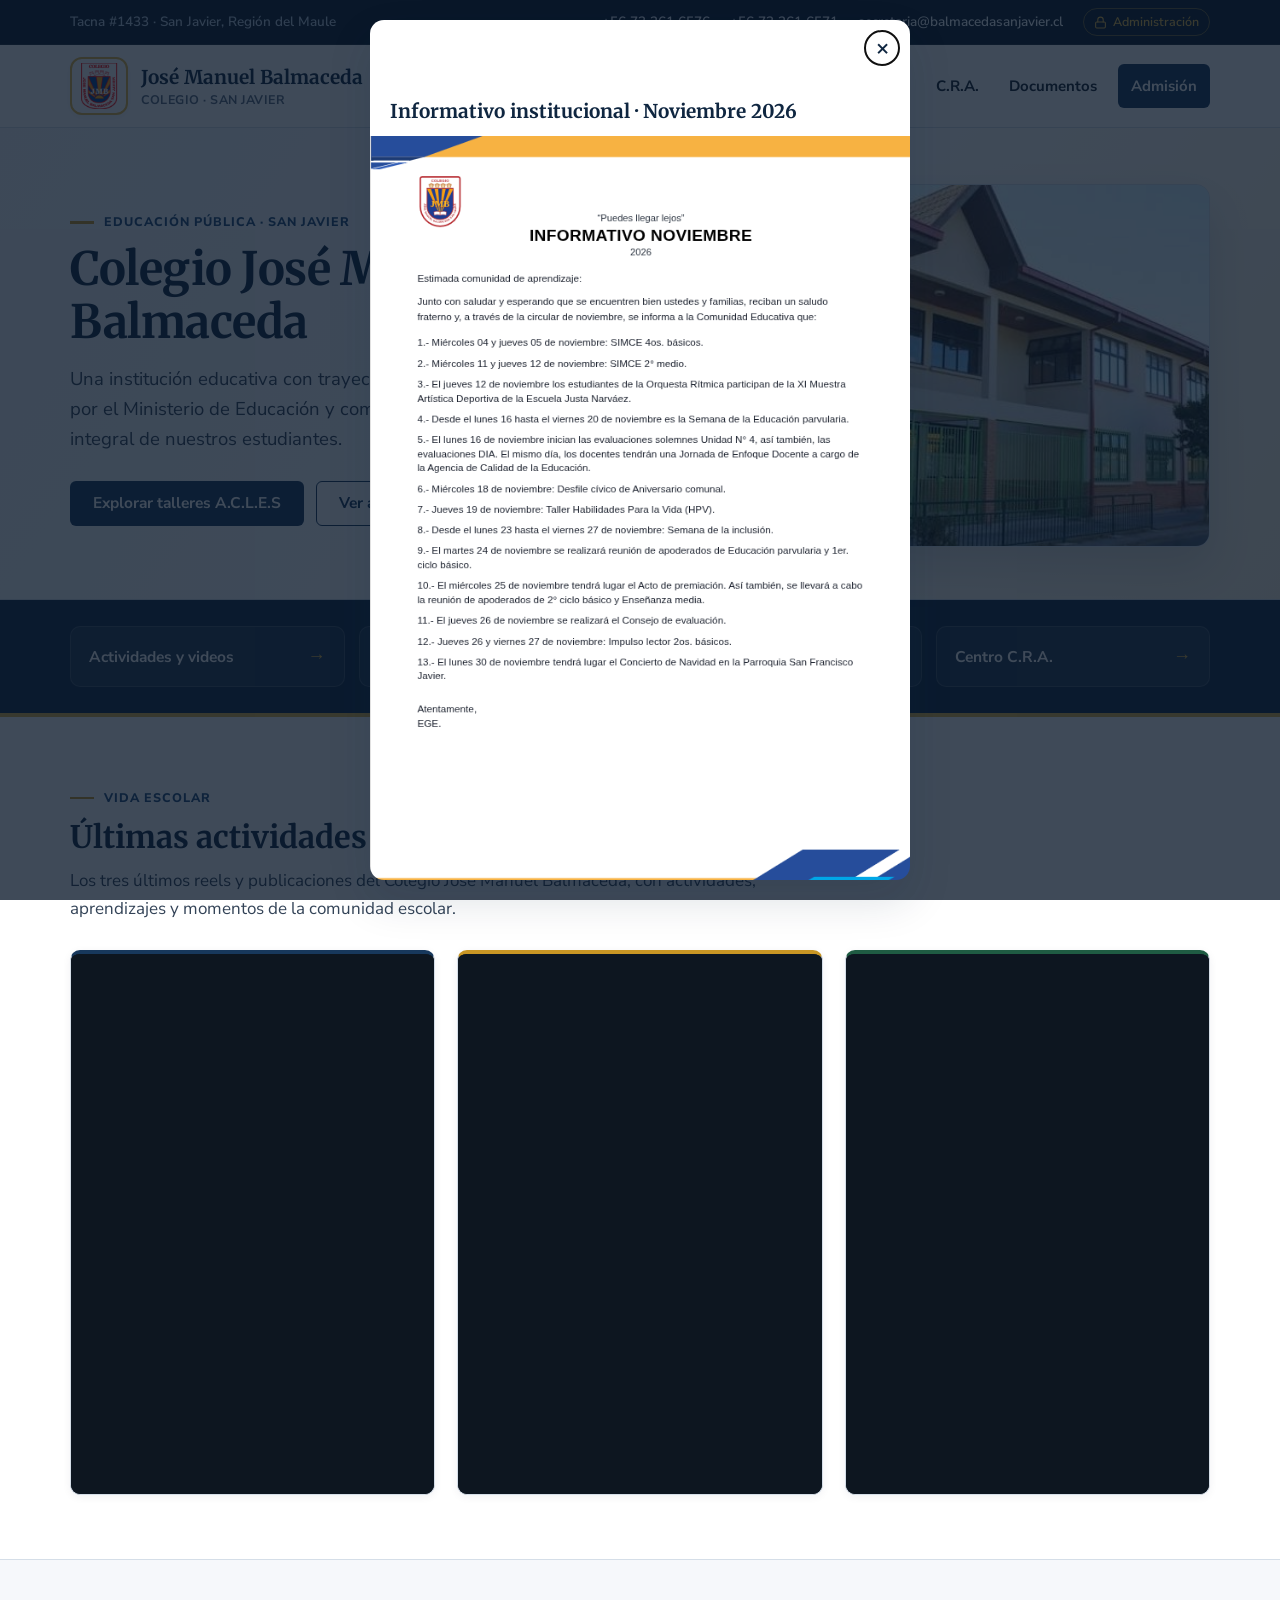
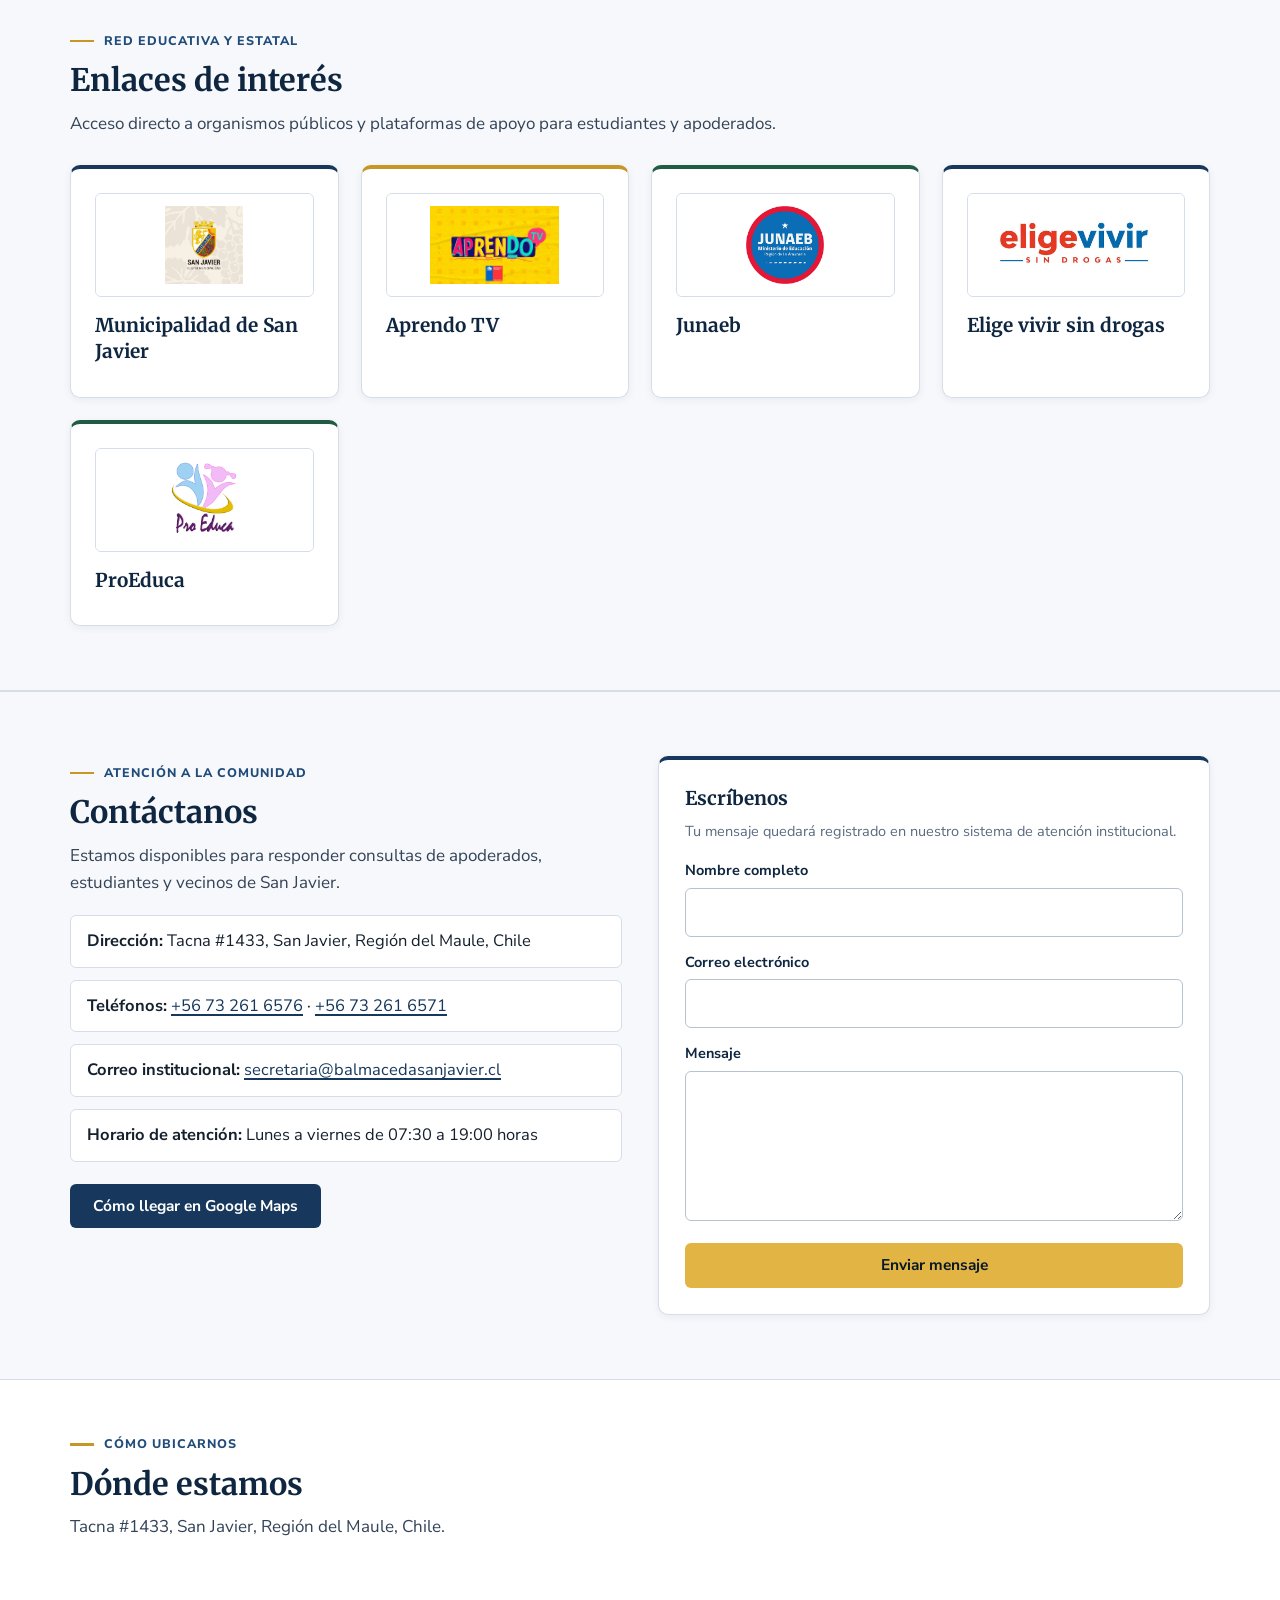
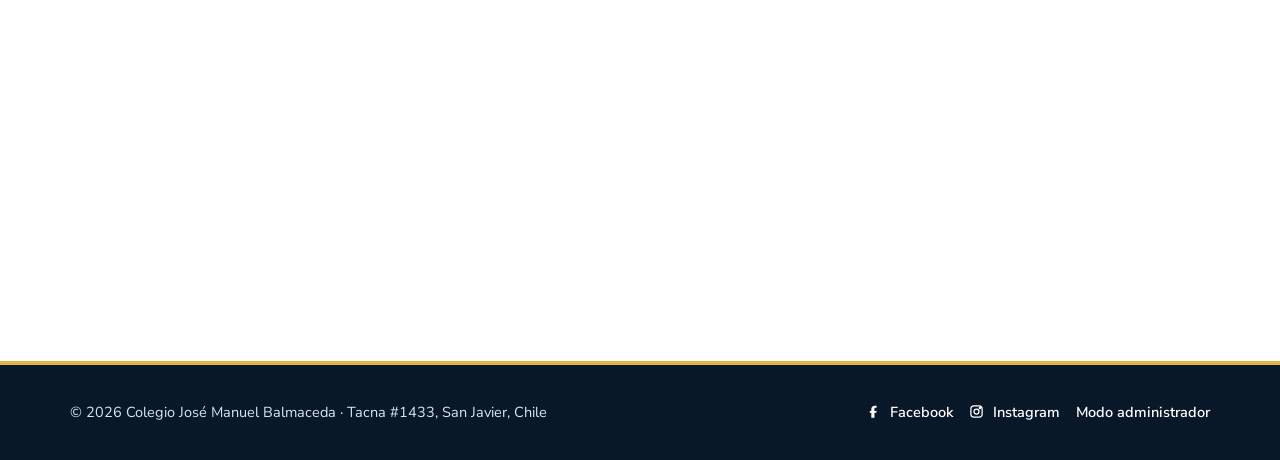
==== index.html @ 226355db "Rename 'Nuestra gente' to 'Equipo de Gestión'" ====
<!doctype html>
<html lang="es">
<head>
  <meta charset="UTF-8">
  <meta name="viewport" content="width=device-width, initial-scale=1.0">
  <meta name="google-site-verification" content="6_lGr_BErTsbLKjXLwPP516OSq8leH03D4XKf6a7BdU">
  <meta name="theme-color" content="#0f2640">
  <title>Colegio José Manuel Balmaceda | San Javier</title>
  <link rel="preconnect" href="https://fonts.googleapis.com">
  <link rel="preconnect" href="https://fonts.gstatic.com" crossorigin>
  <link href="https://fonts.googleapis.com/css2?family=Merriweather:wght@700&family=Nunito+Sans:wght@400;600;700;800&display=swap" rel="stylesheet">
  <link rel="stylesheet" href="styles.css">
</head>
<body>
  <a class="skip" href="#contenido">Saltar al contenido</a>
  <div class="top">
    <div class="wrap">
      <span class="top-location">Tacna #1433 · San Javier, Región del Maule</span>
      <div class="top-links">
        <a href="tel:+56732616576">+56 73 261 6576</a>
        <a href="tel:+56732616571">+56 73 261 6571</a>
        <a href="mailto:secretaria@balmacedasanjavier.cl">secretaria@balmacedasanjavier.cl</a>
        <a class="top-admin-link" href="admin.html" aria-label="Acceso al modo administrador">
          <svg width="13" height="13" viewBox="0 0 24 24" fill="none" stroke="currentColor" stroke-width="2" stroke-linecap="round" stroke-linejoin="round" aria-hidden="true"><rect x="3" y="11" width="18" height="11" rx="2"/><path d="M7 11V7a5 5 0 0 1 10 0v4"/></svg>
          Administración
        </a>
      </div>
    </div>
  </div>

  <header>
    <div class="wrap">
      <a class="marca" href="index.html#inicio">
        <span class="marca-escudo"><img src="./imagenes/logo.jpeg" alt="Escudo Colegio José Manuel Balmaceda"></span>
        <span>José Manuel Balmaceda<small>Colegio · San Javier</small></span>
      </a>
      <button class="nav-toggle" type="button" aria-expanded="false" aria-controls="menu-principal">
        <svg width="18" height="18" viewBox="0 0 24 24" fill="none" stroke="currentColor" stroke-width="2" stroke-linecap="round" aria-hidden="true"><line x1="3" y1="6" x2="21" y2="6"/><line x1="3" y1="12" x2="21" y2="12"/><line x1="3" y1="18" x2="21" y2="18"/></svg>
        Menú
      </button>
      <nav id="menu-principal" class="site-nav" aria-label="Navegación principal">
        <ul class="menu">
          <li>
            <a href="index.html#inicio" class="activo">Inicio</a>
            <ul class="sub">
              <li><a href="vision-y-mision.html">Visión y misión</a></li>
              <li><a href="conoce-nuestra-escuela.html">Conoce nuestra escuela</a></li>
              <li><a href="himno.html">Himno del colegio</a></li>
            </ul>
          </li>
          <li><a href="nuestra-gente.html">Equipo de Gestión</a></li>
          <li>
            <a href="talleres.html">Talleres (A.C.L.E.S)</a>
            <ul class="sub">
              <li><a href="taller.html?actividad=canotaje">Canotaje</a></li>
              <li><a href="taller.html?actividad=spelling-bee">Spelling Bee</a></li>
              <li><a href="taller.html?actividad=gimnasia-ritmica">Gimnasia rítmica</a></li>
              <li><a href="taller.html?actividad=escalada">Escalada</a></li>
              <li><a href="taller.html?actividad=folclore">Folclore</a></li>
              <li><a href="taller.html?actividad=robotica">Robótica</a></li>
              <li><a href="taller.html?actividad=orquesta">Orquesta</a></li>
              <li><a href="taller.html?actividad=tenis-de-mesa">Tenis de mesa</a></li>
              <li><a href="taller.html?actividad=patinaje">Patinaje</a></li>
              <li><a href="taller.html?actividad=ajedrez">Ajedrez</a></li>
              <li><a href="taller.html?actividad=voleibol">Voleibol</a></li>
            </ul>
          </li>
          <li><a href="personal.html">Personal</a></li>
          <li><a href="cra.html">C.R.A.</a></li>
          <li><a href="documentos.html">Documentos</a></li>
          <li><a class="destacado" href="https://www.sistemadeadmisionescolar.cl/" target="_blank" rel="noopener">Admisión</a></li>
        </ul>
      </nav>
    </div>
  </header>
  <main id="contenido">
    <section id="inicio" class="hero">
      <div class="wrap">
        <div>
          <span class="section-kicker">Educación pública · San Javier</span>
          <h1>Colegio José Manuel Balmaceda</h1>
          <p>Una institución educativa con trayectoria en San Javier, reconocida por el Ministerio de Educación y comprometida con la formación integral de nuestros estudiantes.</p>
          <div class="botones">
            <a class="btn btn-primario" href="talleres.html">Explorar talleres A.C.L.E.S</a>
            <a class="btn btn-borde" href="#videos">Ver actividades e Instagram</a>
          </div>
        </div>
        <figure class="hero-frame">
          <img src="./imagenes/escuela.png" alt="Fachada principal del Colegio José Manuel Balmaceda en San Javier">
        </figure>
      </div>
    </section>

    <section class="explora" aria-label="Accesos rápidos institucionales">
      <div class="wrap grid">
        <a class="explora-link" href="#videos"><span>Actividades y videos</span><span aria-hidden="true">→</span></a>
        <a class="explora-link" href="talleres.html"><span>Talleres A.C.L.E.S</span><span aria-hidden="true">→</span></a>
        <a class="explora-link" href="documentos.html"><span>Documentos oficiales</span><span aria-hidden="true">→</span></a>
        <a class="explora-link" href="cra.html"><span>Centro C.R.A.</span><span aria-hidden="true">→</span></a>
      </div>
    </section>

    <section id="videos">
      <div class="wrap">
        <div class="section-head">
          <span class="section-kicker">Vida escolar</span>
          <h2>Últimas actividades en Instagram</h2>
          <p class="section-lead">Los tres últimos reels y publicaciones del Colegio José Manuel Balmaceda, con actividades, aprendizajes y momentos de la comunidad escolar.</p>
        </div>

        <div class="grid">
          <article class="video-card video-card--embed">
            <iframe
              src="https://www.instagram.com/reel/De210jzMZJ7/embed"
              title="Articulación educativa"
              loading="lazy"
              allowfullscreen
              allowtransparency="true"
              referrerpolicy="no-referrer-when-downgrade">
            </iframe>
          </article>

          <article class="video-card video-card--embed">
            <iframe
              src="https://www.instagram.com/reel/De3Acv6Niqe/embed"
              title="Visita educativa Casa Noé"
              loading="lazy"
              allowfullscreen
              allowtransparency="true"
              referrerpolicy="no-referrer-when-downgrade">
            </iframe>
          </article>

          <article class="video-card video-card--embed">
            <iframe
              src="https://www.instagram.com/reel/De0WlIlp9aH/embed"
              title="Taller de Manejo de Excel"
              loading="lazy"
              allowfullscreen
              allowtransparency="true"
              referrerpolicy="no-referrer-when-downgrade">
            </iframe>
          </article>
        </div>
      </div>
    </section>

    <section id="enlaces" class="alt">
      <div class="wrap">
        <div class="section-head">
          <span class="section-kicker">Red educativa y estatal</span>
          <h2>Enlaces de interés</h2>
          <p class="section-lead">Acceso directo a organismos públicos y plataformas de apoyo para estudiantes y apoderados.</p>
        </div>
        <div class="grid">
          <a class="card card-accent-top" href="https://imsanjavier.cl/municipio/" target="_blank" rel="noopener">
            <div class="foto contain h-logo" data-etiqueta="Municipalidad de San Javier"><img src="./imagenes/municipalidad.png" alt="Logo de la Municipalidad de San Javier"></div>
            <h3>Municipalidad de San Javier</h3>
          </a>
          <a class="card card-accent-gold" href="https://www.curriculumnacional.cl/estudiantes/Aprendo-en-linea/Aprendo-TV/214638:Aprendo-TV" target="_blank" rel="noopener">
            <div class="foto contain h-logo" data-etiqueta="Aprendo TV"><img src="./imagenes/aprendotv.png" alt="Logo de Aprendo TV"></div>
            <h3>Aprendo TV</h3>
          </a>
          <a class="card card-accent-emerald" href="https://www.junaeb.cl/" target="_blank" rel="noopener">
            <div class="foto contain h-logo" data-etiqueta="Junaeb"><img src="./imagenes/junaeb.png" alt="Logo de Junaeb"></div>
            <h3>Junaeb</h3>
          </a>
          <a class="card card-accent-top" href="https://www.eligevivirsindrogas.cl/" target="_blank" rel="noopener">
            <div class="foto contain h-logo" data-etiqueta="Elige vivir sin drogas"><img src="./imagenes/eligevivirsindrogas.png" alt="Logo de Elige vivir sin drogas"></div>
            <h3>Elige vivir sin drogas</h3>
          </a>
          <a class="card card-accent-emerald" href="https://josebalmaceda.edumaticanet.cl/Login.aspx?ReturnUrl=%2fFuncionarios.aspx" target="_blank" rel="noopener">
            <div class="foto contain h-logo" data-etiqueta="ProEduca"><img src="./imagenes/logoedu.png" alt="Logo de ProEduca"></div>
            <h3>ProEduca</h3>
          </a>
        </div>
      </div>
    </section>

    <section id="contacto" class="alt">
      <div class="wrap contact-grid">
        <div>
          <span class="section-kicker">Atención a la comunidad</span>
          <h2>Contáctanos</h2>
          <p class="section-lead">Estamos disponibles para responder consultas de apoderados, estudiantes y vecinos de San Javier.</p>
          <ul class="contact-info-list">
            <li><strong>Dirección:</strong> Tacna #1433, San Javier, Región del Maule, Chile</li>
            <li><strong>Teléfonos:</strong> <a href="tel:+56732616576">+56 73 261 6576</a> · <a href="tel:+56732616571">+56 73 261 6571</a></li>
            <li><strong>Correo institucional:</strong> <a href="mailto:secretaria@balmacedasanjavier.cl">secretaria@balmacedasanjavier.cl</a></li>
            <li><strong>Horario de atención:</strong> Lunes a viernes de 07:30 a 19:00 horas</li>
          </ul>
          <a class="btn btn-primario" href="https://www.google.com/maps/search/?api=1&amp;query=Tacna+1433+San+Javier+Chile" target="_blank" rel="noopener">Cómo llegar en Google Maps</a>
        </div>
        <div class="contact-form-card">
          <h3>Escríbenos</h3>
          <p style="margin:0 0 16px;font-size:14.5px;color:var(--ink-500);">Tu mensaje quedará registrado en nuestro sistema de atención institucional.</p>
          <form class="js-contact-form" data-origen="Inicio">
            <div class="form-group">
              <label for="nombre">Nombre completo</label>
              <input id="nombre" name="nombre" type="text" maxlength="120" required autocomplete="name">
            </div>
            <div class="form-group">
              <label for="correo">Correo electrónico</label>
              <input id="correo" name="correo" type="email" maxlength="160" required autocomplete="email">
            </div>
            <div class="form-group">
              <label for="mensaje">Mensaje</label>
              <textarea id="mensaje" name="mensaje" rows="5" maxlength="4000" required></textarea>
            </div>
            <div class="form-status" role="status" aria-live="polite" hidden></div>
            <button class="btn btn-acento" type="submit">Enviar mensaje</button>
          </form>
        </div>
      </div>
    </section>

    <section id="ubicacion" style="padding:48px 0 0;">
      <div class="wrap" style="padding-bottom:20px;">
        <span class="section-kicker">Cómo ubicarnos</span>
        <h2>Dónde estamos</h2>
        <p class="section-lead">Tacna #1433, San Javier, Región del Maule, Chile.</p>
      </div>
      <iframe title="Mapa de ubicación del Colegio José Manuel Balmaceda" src="https://maps.google.com/maps?q=Tacna+1433,+San+Javier,+Maule,+Chile&amp;t=h&amp;z=17&amp;output=embed" width="100%" height="400" style="border:0;display:block" loading="lazy" referrerpolicy="no-referrer-when-downgrade" allowfullscreen></iframe>
    </section>
  </main>

  <div class="informativo-modal" id="informativo-modal" role="presentation" aria-hidden="true" hidden>
    <section class="informativo-dialog" role="dialog" aria-modal="true" aria-labelledby="informativo-titulo">
      <button class="informativo-cerrar" type="button" aria-label="Cerrar informativo">×</button>
      <h2 id="informativo-titulo">Informativo institucional · Noviembre 2026</h2>
      <img src="./imagenes/informativo_noviembre.png" alt="Portada del Informativo de noviembre de 2026 del Colegio José Manuel Balmaceda">
    </section>
  </div>
  <footer>
    <div class="wrap">
      <span>© 2026 Colegio José Manuel Balmaceda · Tacna #1433, San Javier, Chile</span>
      <div class="footer-links">
        <a href="https://web.facebook.com/ProduccionJMB/?_rdc=1&amp;_rdr" target="_blank" rel="noopener" aria-label="Facebook oficial del colegio">
          <svg width="15" height="15" viewBox="0 0 24 24" fill="currentColor" aria-hidden="true" style="vertical-align:-2px;margin-right:5px"><path d="M13.5 22v-8h3l.6-3h-3.6V7.5c0-.9.3-1.5 1.6-1.5H17V3.1c-.4-.1-1.7-.2-3.2-.2-3.2 0-5.3 1.9-5.3 5.5V11H6v3h2.5v8h5z"/></svg>
          Facebook
        </a>
        <a href="https://www.instagram.com/balmaceda403san_javier/" target="_blank" rel="noopener" aria-label="Instagram oficial del colegio">
          <svg width="15" height="15" viewBox="0 0 24 24" fill="none" stroke="currentColor" stroke-width="2" stroke-linecap="round" stroke-linejoin="round" aria-hidden="true" style="vertical-align:-2px;margin-right:5px"><rect x="3" y="3" width="18" height="18" rx="5"/><circle cx="12" cy="12" r="4"/><circle cx="17.5" cy="6.5" r="1"/></svg>
          Instagram
        </a>
        <a href="admin.html">Modo administrador</a>
      </div>
    </div>
  </footer>
  <script src="app.js"></script>
</body>
</html>
---- styles.css ----
/* ==========================================================================
   Colegio José Manuel Balmaceda · San Javier
   Sistema Visual Institucional Unificado (2026)
   ========================================================================== */
:root {
  --navy-950: #091829;
  --navy-900: #0f2640;
  --navy-800: #17385c;
  --navy-700: #214c7a;
  --navy-100: #eaf0f7;
  --navy-50:  #f4f7fb;

  --gold-600: #9e7314;
  --gold-500: #c89624;
  --gold-400: #e2b444;
  --gold-100: #fbf4e2;

  --emerald-700: #1f5c43;
  --emerald-100: #e9f3ef;
  --crimson-700: #9b2626;
  --crimson-100: #fbeeee;

  --ink-900: #15202e;
  --ink-700: #334357;
  --ink-500: #5a6b80;
  --border:  #d5dee8;
  --surface: #ffffff;
  --surface-alt: #f6f8fb;

  --radius-sm: 6px;
  --radius-md: 10px;
  --radius-lg: 14px;
  --shadow-sm: 0 2px 8px rgba(15, 38, 64, 0.06);
  --shadow-md: 0 10px 26px rgba(15, 38, 64, 0.09);
  --shadow-lg: 0 20px 44px rgba(15, 38, 64, 0.14);
}

*, *::before, *::after {
  box-sizing: border-box;
}

html {
  scroll-behavior: smooth;
}

body {
  margin: 0;
  font-family: 'Nunito Sans', -apple-system, BlinkMacSystemFont, 'Segoe UI', Arial, sans-serif;
  font-size: 16.5px;
  line-height: 1.62;
  color: var(--ink-900);
  background: var(--surface);
  -webkit-font-smoothing: antialiased;
}

img {
  max-width: 100%;
}

a {
  color: var(--navy-800);
  text-decoration-thickness: 1.5px;
  text-underline-offset: 3px;
}

a:hover {
  color: var(--navy-950);
}

.wrap {
  width: min(1140px, 100% - 40px);
  margin-inline: auto;
}

.skip {
  position: absolute;
  left: -9999px;
}

.skip:focus {
  position: fixed;
  left: 12px;
  top: 12px;
  z-index: 200;
  padding: 10px 16px;
  border-radius: var(--radius-sm);
  background: var(--navy-900);
  color: #fff;
  font-weight: 700;
}

/* Barra superior institucional */
.top {
  background: var(--navy-950);
  color: #dbe5f0;
  font-size: 13.5px;
  border-bottom: 1px solid rgba(255, 255, 255, 0.08);
}

.top .wrap {
  display: flex;
  flex-wrap: wrap;
  align-items: center;
  justify-content: space-between;
  gap: 8px 24px;
  padding-block: 8px;
}

.top-location {
  color: #b7c7da;
  font-weight: 600;
}

.top-links {
  display: flex;
  flex-wrap: wrap;
  align-items: center;
  gap: 8px 20px;
}

.top a {
  color: #f1f5fa;
  text-decoration: none;
  font-weight: 600;
  transition: color 0.2s ease;
}

.top a:hover {
  color: var(--gold-400);
}

.top-admin-link {
  display: inline-flex;
  align-items: center;
  gap: 6px;
  padding: 3px 10px;
  border: 1px solid rgba(226, 180, 68, 0.45);
  border-radius: 999px;
  color: var(--gold-400) !important;
  font-size: 12.5px;
  font-weight: 700;
}

.top-admin-link:hover {
  background: rgba(226, 180, 68, 0.14);
}

/* Encabezado y navegación */
header {
  position: sticky;
  top: 0;
  z-index: 90;
  background: rgba(255, 255, 255, 0.97);
  backdrop-filter: blur(8px);
  border-bottom: 1px solid var(--border);
}

header .wrap {
  display: flex;
  align-items: center;
  justify-content: space-between;
  gap: 16px 24px;
  padding-block: 12px;
}

.marca {
  display: flex;
  align-items: center;
  gap: 13px;
  text-decoration: none;
  color: var(--navy-900);
  font-family: 'Merriweather', Georgia, serif;
  font-weight: 700;
  font-size: 19px;
  line-height: 1.2;
}

.marca small {
  display: block;
  margin-top: 3px;
  font-family: 'Nunito Sans', Arial, sans-serif;
  font-weight: 700;
  font-size: 12.5px;
  letter-spacing: 0.04em;
  text-transform: uppercase;
  color: var(--ink-500);
}

.marca-escudo {
  width: 58px;
  height: 58px;
  flex: none;
  padding: 4px;
  border: 2px solid var(--gold-400);
  border-radius: 12px;
  background: #fff;
  box-shadow: var(--shadow-sm);
  overflow: hidden;
  display: flex;
  align-items: center;
  justify-content: center;
}

.marca-escudo img {
  width: 100%;
  height: 100%;
  object-fit: contain;
}

.nav-toggle {
  display: none;
  align-items: center;
  gap: 8px;
  padding: 9px 14px;
  border: 1px solid var(--border);
  border-radius: var(--radius-sm);
  background: var(--surface);
  color: var(--navy-900);
  font: 700 14px/1 'Nunito Sans', Arial, sans-serif;
  cursor: pointer;
}

.menu {
  display: flex;
  flex-wrap: wrap;
  align-items: center;
  gap: 4px;
  list-style: none;
  margin: 0;
  padding: 0;
}

.menu > li {
  position: relative;
}

.menu > li > a {
  display: inline-flex;
  align-items: center;
  gap: 5px;
  padding: 10px 13px;
  border-radius: var(--radius-sm);
  text-decoration: none;
  font-weight: 700;
  font-size: 15px;
  color: var(--ink-900);
  transition: background 0.18s ease, color 0.18s ease;
}

.menu > li > a:hover,
.menu > li > a:focus,
.menu > li > a.activo {
  background: var(--navy-100);
  color: var(--navy-900);
}

.menu > li > a.destacado {
  background: var(--navy-800);
  color: #fff;
  margin-left: 4px;
}

.menu > li > a.destacado:hover {
  background: var(--navy-950);
  color: var(--gold-400);
}

.sub {
  display: none;
  position: absolute;
  left: 0;
  top: 100%;
  min-width: 235px;
  background: #fff;
  border: 1px solid var(--border);
  border-radius: var(--radius-md);
  box-shadow: var(--shadow-md);
  padding: 6px;
  list-style: none;
  margin: 0;
  z-index: 100;
}

.sub a {
  display: block;
  padding: 9px 12px;
  border-radius: var(--radius-sm);
  text-decoration: none;
  font-weight: 600;
  font-size: 14.5px;
  color: var(--ink-900);
}

.sub a:hover,
.sub a:focus {
  background: var(--navy-50);
  color: var(--navy-800);
}

.menu li:hover > .sub,
.menu li:focus-within > .sub {
  display: block;
}

.submenu-toggle {
  display: none;
}

/* Tipografía y secciones */
h1, h2, h3 {
  font-family: 'Merriweather', Georgia, serif;
  color: var(--navy-900);
}

h1 {
  margin: 0 0 16px;
  font-size: clamp(32px, 4.2vw, 46px);
  line-height: 1.16;
  letter-spacing: -0.01em;
}

h2 {
  margin: 0 0 10px;
  font-size: clamp(24px, 3vw, 31px);
  line-height: 1.25;
}

h3 {
  margin: 0 0 8px;
  font-size: 19px;
  line-height: 1.35;
}

section {
  padding: 64px 0;
}

section.alt {
  background: var(--surface-alt);
  border-top: 1px solid var(--border);
  border-bottom: 1px solid var(--border);
}

.section-head {
  max-width: 720px;
  margin-bottom: 28px;
}

.section-kicker {
  display: inline-flex;
  align-items: center;
  gap: 10px;
  margin: 0 0 10px;
  font-size: 12.5px;
  font-weight: 800;
  letter-spacing: 0.08em;
  text-transform: uppercase;
  color: var(--navy-700);
}

.section-kicker::before {
  content: "";
  width: 24px;
  height: 2.5px;
  background: var(--gold-500);
}

.section-lead {
  margin: 0;
  color: var(--ink-700);
  font-size: 17px;
}

/* Hero principal */
.hero {
  background: linear-gradient(125deg, var(--navy-50) 0%, #ffffff 55%, var(--gold-100) 100%);
  border-bottom: 1px solid var(--border);
  padding: 56px 0 52px;
}

.hero .wrap {
  display: grid;
  grid-template-columns: 1.12fr 0.88fr;
  gap: 40px;
  align-items: center;
}

.hero p {
  margin: 0 0 26px;
  font-size: 18.5px;
  color: var(--ink-700);
  max-width: 560px;
}

.hero-subpage {
  background: var(--navy-900);
  color: #fff;
  padding: 52px 0 56px;
  position: relative;
}

.hero-subpage::after {
  content: "";
  position: absolute;
  inset: auto 0 0;
  height: 5px;
  background: var(--gold-400);
}

.hero-subpage .wrap {
  display: grid;
  grid-template-columns: 1.15fr 0.85fr;
  gap: 36px;
  align-items: center;
}

.hero-subpage .section-kicker {
  color: var(--gold-400);
}

.hero-subpage h1 {
  color: #fff;
  font-size: clamp(30px, 4vw, 42px);
}

.hero-subpage p {
  color: #dce6f2;
  margin: 0;
  font-size: 18px;
}

.hero-frame {
  margin: 0;
  border-radius: var(--radius-lg);
  overflow: hidden;
  border: 1px solid var(--border);
  background: var(--navy-100);
  box-shadow: var(--shadow-lg);
  aspect-ratio: 4 / 3;
}

.hero-subpage .hero-frame {
  border-color: rgba(255, 255, 255, 0.22);
}

.hero-frame img {
  display: block;
  width: 100%;
  height: 100%;
  object-fit: cover;
}

/* Botones */
.botones {
  display: flex;
  flex-wrap: wrap;
  gap: 12px;
}

.btn {
  display: inline-flex;
  align-items: center;
  justify-content: center;
  gap: 8px;
  padding: 12px 22px;
  border-radius: var(--radius-sm);
  font: 700 15.5px/1.2 'Nunito Sans', Arial, sans-serif;
  text-decoration: none;
  border: 1.5px solid transparent;
  cursor: pointer;
  transition: background 0.18s ease, color 0.18s ease, border-color 0.18s ease, transform 0.18s ease, box-shadow 0.18s ease;
}

.btn-primario {
  background: var(--navy-800);
  color: #fff;
}

.btn-primario:hover {
  background: var(--navy-950);
  color: #fff;
  transform: translateY(-1px);
  box-shadow: var(--shadow-sm);
}

.btn-acento {
  background: var(--gold-400);
  color: var(--navy-950);
}

.btn-acento:hover {
  background: #d8a735;
  color: var(--navy-950);
  transform: translateY(-1px);
  box-shadow: var(--shadow-sm);
}

.btn-borde {
  background: #fff;
  border-color: var(--navy-800);
  color: var(--navy-800);
}

.btn-borde:hover {
  background: var(--navy-800);
  color: #fff;
}

.btn-light-outline {
  background: rgba(255, 255, 255, 0.08);
  border-color: rgba(255, 255, 255, 0.35);
  color: #fff;
}

.btn-light-outline:hover {
  background: rgba(255, 255, 255, 0.18);
  color: #fff;
}

/* Franja de accesos rápidos */
.explora {
  padding: 26px 0;
  background: var(--navy-900);
  border-bottom: 4px solid var(--gold-400);
}

.explora .grid {
  display: grid;
  grid-template-columns: repeat(auto-fit, minmax(220px, 1fr));
  gap: 14px;
}

.explora-link {
  display: flex;
  align-items: center;
  justify-content: space-between;
  gap: 14px;
  padding: 15px 18px;
  border-radius: var(--radius-md);
  background: rgba(255, 255, 255, 0.07);
  border: 1px solid rgba(255, 255, 255, 0.14);
  color: #fff;
  font-weight: 700;
  font-size: 15.5px;
  text-decoration: none;
  transition: background 0.2s ease, border-color 0.2s ease, transform 0.2s ease;
}

.explora-link span:last-child {
  color: var(--gold-400);
  font-size: 18px;
  transition: transform 0.2s ease;
}

.explora-link:hover {
  background: rgba(255, 255, 255, 0.14);
  border-color: var(--gold-400);
  color: #fff;
  transform: translateY(-2px);
}

.explora-link:hover span:last-child {
  transform: translateX(4px);
}

/* Grillas y tarjetas institucionales */
.grid {
  display: grid;
  gap: 22px;
  grid-template-columns: repeat(auto-fit, minmax(250px, 1fr));
}

.card {
  background: #fff;
  border: 1px solid var(--border);
  border-radius: var(--radius-md);
  padding: 24px;
  text-decoration: none;
  color: var(--ink-900);
  display: flex;
  flex-direction: column;
  box-shadow: var(--shadow-sm);
  transition: transform 0.22s ease, box-shadow 0.22s ease, border-color 0.22s ease;
}

.card:hover {
  transform: translateY(-3px);
  box-shadow: var(--shadow-md);
  border-color: var(--navy-700);
}

.card-accent-top {
  border-top: 4px solid var(--navy-800);
}

.card-accent-gold {
  border-top: 4px solid var(--gold-500);
}

.card-accent-emerald {
  border-top: 4px solid var(--emerald-700);
}

/* Contenedor de imagen */
.foto {
  position: relative;
  display: flex;
  align-items: center;
  justify-content: center;
  text-align: center;
  padding: 16px;
  background: var(--navy-50);
  border: 1px solid var(--border);
  border-radius: var(--radius-sm);
  color: var(--ink-500);
  overflow: hidden;
  font-size: 14px;
}

.foto::before {
  content: attr(data-etiqueta);
}

.foto img {
  position: absolute;
  inset: 0;
  width: 100%;
  height: 100%;
  object-fit: cover;
  background: #fff;
}

.foto.con-imagen::before {
  display: none;
}

.contain img {
  object-fit: contain;
  padding: 12px;
}

.h-logo {
  height: 104px;
  margin-bottom: 16px;
}

/* Videos institucionales e Instagram */
.video-card {
  background: #fff;
  border: 1px solid var(--border);
  border-top: 4px solid var(--navy-800);
  border-radius: var(--radius-md);
  padding: 0;
  box-shadow: var(--shadow-sm);
  overflow: hidden;
}

.video-card:nth-child(2) {
  border-top-color: var(--gold-500);
}

.video-card:nth-child(3) {
  border-top-color: var(--emerald-700);
}

.video-card iframe,
.video-card video {
  display: block;
  width: 100%;
  height: 540px;
  min-height: 540px;
  border: 0;
  background: #0d1620;
  aspect-ratio: 9 / 16;
}

.video-card--embed {
  background: #0d1620;
  min-height: 540px;
}

.video-card-meta {
  display: none;
}

.video-card-meta strong {
  display: block;
  color: var(--navy-900);
  font-size: 17px;
}

.video-card-meta span {
  font-size: 14px;
  color: var(--ink-500);
}

/* Sección Instagram Oficial */
.ig-showcase {
  margin-top: 44px;
  padding: 28px;
  background: var(--surface-alt);
  border: 1px solid var(--border);
  border-radius: var(--radius-lg);
}

.ig-header {
  display: flex;
  flex-wrap: wrap;
  align-items: center;
  justify-content: space-between;
  gap: 16px;
  padding-bottom: 20px;
  margin-bottom: 24px;
  border-bottom: 1px solid var(--border);
}

.ig-profile-badge {
  display: flex;
  align-items: center;
  gap: 14px;
}

.ig-profile-badge > div:last-child {
  min-width: 0;
}

.ig-profile-badge h3,
.ig-profile-badge p {
  overflow-wrap: anywhere;
}

.ig-icon-box {
  width: 48px;
  height: 48px;
  border-radius: 12px;
  background: var(--navy-900);
  color: var(--gold-400);
  display: grid;
  place-items: center;
  flex: none;
}

.ig-grid {
  display: grid;
  grid-template-columns: 1.15fr 0.85fr;
  gap: 24px;
  align-items: start;
}

.ig-embed-frame {
  background: #fff;
  border: 1px solid var(--border);
  border-radius: var(--radius-md);
  overflow: hidden;
  min-height: 460px;
  position: relative;
}

.ig-embed-frame iframe {
  display: block;
  width: 100%;
  height: 480px;
  border: 0;
}

.ig-reels-list {
  display: grid;
  gap: 14px;
}

.ig-reel-item {
  background: #fff;
  border: 1px solid var(--border);
  border-left: 4px solid var(--navy-800);
  border-radius: var(--radius-md);
  padding: 16px 18px;
  box-shadow: var(--shadow-sm);
}

.ig-reel-item h4 {
  margin: 0 0 4px;
  font-family: 'Merriweather', Georgia, serif;
  font-size: 16px;
  color: var(--navy-900);
}

.ig-reel-item p {
  margin: 0 0 10px;
  font-size: 14.5px;
  color: var(--ink-700);
}

.ig-reel-embed-wrapper {
  margin-top: 10px;
  border-radius: var(--radius-sm);
  overflow: hidden;
  border: 1px solid var(--border);
}

.ig-reel-embed-wrapper iframe {
  width: 100%;
  height: 440px;
  border: 0;
  display: block;
}

/* Contacto y formularios */
.contact-grid {
  display: grid;
  grid-template-columns: repeat(auto-fit, minmax(min(100%, 320px), 1fr));
  gap: 36px;
  align-items: start;
}

.contact-info-list {
  list-style: none;
  margin: 18px 0 22px;
  padding: 0;
  display: grid;
  gap: 12px;
}

.contact-info-list li {
  padding: 12px 16px;
  background: #fff;
  border: 1px solid var(--border);
  border-radius: var(--radius-sm);
}

.contact-form-card {
  background: #fff;
  border: 1px solid var(--border);
  border-top: 4px solid var(--navy-800);
  border-radius: var(--radius-md);
  padding: 26px;
  box-shadow: var(--shadow-sm);
}

form.js-contact-form {
  display: grid;
  gap: 14px;
}

.form-group label {
  display: block;
  font-weight: 700;
  font-size: 14.5px;
  margin-bottom: 5px;
  color: var(--navy-900);
}

input, textarea, select {
  width: 100%;
  padding: 11px 13px;
  border: 1px solid #b5c2d1;
  border-radius: var(--radius-sm);
  font: inherit;
  font-size: 15.5px;
  color: var(--ink-900);
  background: #fff;
  transition: border-color 0.18s ease, box-shadow 0.18s ease;
}

input:focus, textarea:focus, select:focus {
  outline: none;
  border-color: var(--navy-800);
  box-shadow: 0 0 0 3px rgba(23, 56, 92, 0.15);
}

.form-status {
  padding: 12px 14px;
  border-radius: var(--radius-sm);
  font-size: 14.5px;
  font-weight: 600;
}

.form-status[hidden] {
  display: none;
}

.form-status.is-success {
  background: var(--emerald-100);
  color: var(--emerald-700);
  border: 1px solid #b8d8ca;
}

.form-status.is-error {
  background: var(--crimson-100);
  color: var(--crimson-700);
  border: 1px solid #e4b7b7;
}

/* Subpáginas: historia, misión, documentos, talleres, personal, gente */
.statements {
  display: grid;
  grid-template-columns: repeat(2, minmax(0, 1fr));
  gap: 22px;
  margin-bottom: 42px;
}

.statement {
  padding: 26px;
  border-radius: var(--radius-md);
  border: 1px solid var(--border);
  border-top: 4px solid var(--navy-800);
  background: var(--surface-alt);
}

.statement:nth-child(2) {
  border-top-color: var(--gold-500);
}

.timeline {
  display: grid;
  grid-template-columns: repeat(2, minmax(0, 1fr));
  gap: 22px;
  margin-bottom: 36px;
}

.timeline-item {
  padding: 24px;
  border-radius: var(--radius-md);
  border: 1px solid var(--border);
  border-left: 5px solid var(--navy-800);
  background: var(--surface-alt);
}

.timeline-item:nth-child(2) {
  border-left-color: var(--gold-500);
}

.timeline-item h3 {
  font-size: 21px;
  margin-bottom: 8px;
}

.timeline-item p {
  margin: 0;
  color: var(--ink-700);
}

.gallery {
  display: grid;
  grid-template-columns: repeat(2, minmax(0, 1fr));
  align-items: start;
  gap: 20px;
}

.photo {
  min-width: 0;
  overflow: hidden;
  margin: 0;
  border-radius: var(--radius-md);
  border: 1px solid var(--border);
  background: #fff;
  box-shadow: var(--shadow-sm);
}

.photo img {
  display: block;
  width: 100%;
  aspect-ratio: 4 / 3;
  object-fit: cover;
}

.photo.hymn-sheet {
  width: min(600px, 100%);
  margin-inline: auto;
}

.photo.hymn-sheet img {
  aspect-ratio: auto;
  object-fit: contain;
}

.photo figcaption {
  padding: 11px 14px;
  color: var(--ink-700);
  font-size: 14px;
  background: var(--surface-alt);
  border-top: 1px solid var(--border);
}

/* Documentos institucionales */
.document-grid {
  display: grid;
  grid-template-columns: repeat(auto-fit, minmax(min(100%, 250px), 1fr));
  gap: 20px;
}

.document-card {
  min-width: 0;
  overflow: hidden;
  border: 1px solid var(--border);
  border-top: 4px solid var(--navy-800);
  border-radius: var(--radius-md);
  background: #fff;
  color: var(--ink-900);
  text-decoration: none;
  box-shadow: var(--shadow-sm);
  transition: transform 0.2s ease, box-shadow 0.2s ease, border-color 0.2s ease;
}

.document-card:nth-child(3n+2) {
  border-top-color: var(--gold-500);
}

.document-card:nth-child(3n) {
  border-top-color: var(--emerald-700);
}

.document-card:hover {
  transform: translateY(-3px);
  box-shadow: var(--shadow-md);
}

.document-cover {
  position: relative;
  display: flex;
  align-items: center;
  justify-content: center;
  overflow: hidden;
  aspect-ratio: 4 / 3;
  background: var(--navy-50);
  color: var(--ink-500);
  font-size: 14px;
  text-align: center;
  padding: 12px;
}

.document-cover::before {
  content: attr(data-etiqueta);
}

.document-cover img {
  position: absolute;
  inset: 0;
  width: 100%;
  height: 100%;
  object-fit: cover;
}

.document-cover.con-imagen::before {
  display: none;
}

.document-copy {
  padding: 16px 18px;
}

.document-copy h3 {
  margin: 0 0 6px;
  font-size: 17.5px;
}

.document-year {
  display: inline-block;
  padding: 2px 9px;
  border-radius: 999px;
  background: var(--navy-50);
  color: var(--navy-800);
  font-size: 13px;
  font-weight: 700;
}

/* Talleres A.C.L.E.S */
.workshop-grid {
  display: grid;
  grid-template-columns: repeat(auto-fit, minmax(min(100%, 240px), 1fr));
  gap: 14px;
}

.workshop-link {
  display: flex;
  align-items: center;
  justify-content: space-between;
  gap: 12px;
  padding: 16px 18px;
  border: 1px solid var(--border);
  border-left: 4px solid var(--navy-800);
  border-radius: var(--radius-md);
  background: #fff;
  color: var(--navy-900);
  font-weight: 700;
  text-decoration: none;
  box-shadow: var(--shadow-sm);
  transition: transform 0.2s ease, box-shadow 0.2s ease, border-color 0.2s ease;
}

.workshop-link:nth-child(3n+2) {
  border-left-color: var(--gold-500);
}

.workshop-link:nth-child(3n) {
  border-left-color: var(--emerald-700);
}

.workshop-link:hover {
  transform: translateY(-2px);
  box-shadow: var(--shadow-md);
  border-color: var(--navy-800);
}

.workshop-link span:last-child {
  color: var(--navy-700);
  font-size: 19px;
}

.details {
  display: grid;
  grid-template-columns: repeat(auto-fit, minmax(min(100%, 210px), 1fr));
  gap: 16px;
  margin-bottom: 42px;
}

.detail {
  padding: 20px;
  border: 1px solid var(--border);
  border-top: 4px solid var(--navy-800);
  border-radius: var(--radius-md);
  background: var(--surface-alt);
}

.detail:nth-child(2) { border-top-color: var(--gold-500); }
.detail:nth-child(3) { border-top-color: var(--emerald-700); }

.detail-label {
  display: block;
  margin-bottom: 6px;
  color: var(--ink-500);
  font-size: 12.5px;
  font-weight: 800;
  letter-spacing: 0.06em;
  text-transform: uppercase;
}

.detail strong {
  color: var(--navy-900);
  font-size: 17.5px;
}

.canotaje-page .hero-frame {
  aspect-ratio: 3 / 2;
}

.canotaje-page .gallery .photo img {
  height: auto;
  aspect-ratio: auto;
  object-fit: contain;
  background: var(--surface-alt);
}

/* Nuestra gente (tarjetas directivas sin deformar retratos) */
.staff-grid {
  display: grid;
  grid-template-columns: repeat(auto-fit, minmax(min(100%, 320px), 1fr));
  gap: 22px;
}

.staff-card {
  background: #fff;
  border: 1px solid var(--border);
  border-top: 4px solid var(--navy-800);
  border-radius: var(--radius-md);
  padding: 24px;
  box-shadow: var(--shadow-sm);
  display: flex;
  flex-direction: column;
}

.staff-header {
  display: flex;
  align-items: center;
  gap: 16px;
  margin-bottom: 16px;
  padding-bottom: 16px;
  border-bottom: 1px solid var(--border);
}

.staff-avatar {
  width: 84px;
  height: 84px;
  border-radius: 50%;
  object-fit: cover;
  object-position: center 25%;
  border: 3px solid var(--gold-400);
  background: var(--navy-50);
  flex: none;
}

.staff-header h3 {
  margin: 0 0 4px;
  font-size: 18.5px;
}

.staff-role {
  margin: 0;
  font-size: 14px;
  font-weight: 800;
  color: var(--navy-700);
  text-transform: uppercase;
  letter-spacing: 0.04em;
}

.staff-card ul {
  margin: 0 0 16px;
  padding-left: 18px;
  color: var(--ink-700);
  font-size: 15px;
}

.staff-card li {
  margin-bottom: 6px;
}

.staff-email {
  margin-top: auto;
  font-weight: 700;
  font-size: 14.5px;
  overflow-wrap: anywhere;
}

/* Personal (foto grupal panorámica) */
.personal-grid {
  display: grid;
  grid-template-columns: 1fr 1.05fr;
  gap: 32px;
  align-items: center;
}

.personal-feature-grid {
  grid-template-columns: repeat(2, minmax(0, 1fr));
}

.directory {
  background: var(--surface-alt);
}

.directory-search {
  display: grid;
  grid-template-columns: minmax(0, 1fr) auto;
  gap: 8px 16px;
  align-items: center;
  max-width: 620px;
  margin: 24px 0 34px;
}

.directory-search label {
  grid-column: 1 / -1;
  font-weight: 800;
  color: var(--navy-700);
}

.directory-search input {
  width: 100%;
  min-width: 0;
  padding: 12px 14px;
  border: 1px solid var(--border);
  border-radius: var(--radius-md);
  background: #fff;
  color: var(--ink-900);
  font: inherit;
}

.directory-search input:focus-visible {
  outline: 3px solid var(--gold-300);
  outline-offset: 2px;
}

.directory-search [role="status"],
.directory-count {
  color: var(--ink-500);
  font-size: 14px;
  font-weight: 700;
  white-space: nowrap;
}

.directory-section + .directory-section {
  margin-top: 40px;
  padding-top: 32px;
  border-top: 1px solid var(--border);
}

.directory-heading {
  display: flex;
  flex-wrap: wrap;
  justify-content: space-between;
  align-items: center;
  gap: 20px;
  margin-bottom: 12px;
}

.directory-heading h3 {
  margin: 0 0 4px;
}

.directory-profile {
  display: flex;
  align-items: center;
  gap: 12px;
  max-width: 280px;
  margin: 0;
}

.directory-profile figcaption {
  display: grid;
  gap: 3px;
  font-size: 13px;
}

.directory-profile figcaption strong {
  color: var(--ink-900);
}

.directory-profile figcaption span {
  color: var(--ink-500);
}

.directory-zoom {
  position: relative;
  display: block;
  flex: 0 0 72px;
  width: 72px;
  height: 72px;
  padding: 0;
  overflow: hidden;
  border: 1px solid var(--border);
  border-radius: var(--radius-md);
  background: #fff;
  cursor: zoom-in;
}

.directory-zoom img {
  width: 100%;
  height: 100%;
  object-fit: cover;
}

.directory-zoom span {
  position: absolute;
  inset: auto 0 0;
  padding: 4px 2px;
  background: rgba(15, 38, 64, 0.88);
  color: #fff;
  font-size: 10px;
}

.directory-disclosure {
  border-top: 1px solid var(--border);
}

.directory-disclosure summary {
  padding: 13px 0;
  color: var(--navy-700);
  font-weight: 800;
  cursor: pointer;
}

.photo-dialog {
  position: relative;
  max-width: min(94vw, 920px);
  max-height: 92vh;
  padding: 42px 18px 16px;
  border: 0;
  border-radius: var(--radius-md);
  background: #fff;
  box-shadow: var(--shadow-md);
}

.photo-dialog::backdrop {
  background: rgba(7, 18, 30, 0.82);
}

.photo-dialog img {
  display: block;
  max-width: min(88vw, 880px);
  max-height: 76vh;
  margin: 0 auto;
  object-fit: contain;
}

.photo-dialog p {
  margin: 12px 0 0;
  color: var(--ink-700);
  font-size: 14px;
  text-align: center;
}

.photo-dialog-close {
  position: absolute;
  top: 8px;
  right: 8px;
  display: grid;
  width: 34px;
  height: 34px;
  place-items: center;
  border: 0;
  border-radius: var(--radius-sm);
  background: var(--surface-alt);
  color: var(--ink-900);
  cursor: pointer;
}

.directory-table-wrap {
  overflow-x: auto;
  border: 1px solid var(--border);
  border-radius: var(--radius-md);
  background: #fff;
}

.staff-directory {
  width: 100%;
  border-collapse: collapse;
  table-layout: fixed;
  text-align: left;
}

.staff-directory th,
.staff-directory td {
  padding: 11px 14px;
  border-bottom: 1px solid var(--border);
  overflow-wrap: anywhere;
}

.staff-directory th {
  background: var(--surface-alt);
  color: var(--navy-700);
  font-size: 13px;
  font-weight: 800;
}

.staff-directory th:first-child,
.staff-directory td:first-child {
  width: 58%;
}

.staff-directory td {
  color: var(--ink-700);
  font-size: 14px;
}

.staff-directory tbody tr:last-child td {
  border-bottom: 0;
}

.staff-directory tbody tr[hidden] {
  display: none;
}

.directory-empty {
  margin: 12px 0 0;
  color: var(--ink-500);
}

.directory-empty[hidden] {
  display: none;
}

.photo-wrap {
  background: var(--surface-alt);
  border: 1px solid var(--border);
  border-radius: var(--radius-lg);
  padding: 12px;
  box-shadow: var(--shadow-md);
}

.photo-preview {
  position: relative;
  display: block;
  width: 100%;
  aspect-ratio: 1231 / 572;
  border-radius: var(--radius-md);
  overflow: hidden;
  background: #fff;
  border: 1px solid var(--border);
  text-decoration: none;
}

.photo-preview img {
  display: block;
  width: 100%;
  height: 100%;
  object-fit: cover;
  transition: transform 0.35s ease;
}

.photo-preview:hover img {
  transform: scale(1.02);
}

.photo-overlay {
  position: absolute;
  inset: 0;
  display: flex;
  align-items: center;
  justify-content: center;
  background: rgba(15, 38, 64, 0.48);
  color: #fff;
  font-weight: 700;
  font-size: 14.5px;
  letter-spacing: 0.05em;
  text-transform: uppercase;
  opacity: 0;
  transition: opacity 0.22s ease;
}

.photo-preview:hover .photo-overlay,
.photo-preview:focus .photo-overlay {
  opacity: 1;
}

/* Recursos C.R.A. */
.resource-link {
  display: flex;
  flex-direction: column;
  align-items: center;
  justify-content: center;
  gap: 14px;
  min-height: 178px;
  text-align: center;
  text-decoration: none;
}

.resource-link img {
  display: block;
  width: 100%;
  height: 88px;
  object-fit: contain;
}

.resource-link h3 {
  margin: 0;
  font-size: 16.5px;
}

.back {
  display: inline-flex;
  align-items: center;
  gap: 8px;
  margin-top: 32px;
  padding: 11px 18px;
  border-radius: var(--radius-sm);
  background: var(--navy-800);
  color: #fff;
  font-weight: 700;
  text-decoration: none;
}

.back:hover {
  background: var(--navy-950);
  color: #fff;
}

/* Pie de página */
footer {
  background: var(--navy-950);
  color: #dbe5f0;
  padding: 36px 0;
  font-size: 14.5px;
  border-top: 4px solid var(--gold-400);
}

footer .wrap {
  display: flex;
  flex-wrap: wrap;
  align-items: center;
  justify-content: space-between;
  gap: 14px 24px;
}

footer a {
  color: #fff;
  text-decoration: none;
  font-weight: 600;
}

footer a:hover {
  color: var(--gold-400);
}

.footer-links {
  display: flex;
  flex-wrap: wrap;
  align-items: center;
  gap: 16px;
}

/* Modal informativo */
.informativo-modal {
  position: fixed;
  inset: 0;
  z-index: 1000;
  display: grid;
  place-items: center;
  padding: 20px;
  background: rgba(9, 24, 41, 0.78);
  opacity: 0;
  transition: opacity 0.25s ease;
}

.informativo-modal[hidden] {
  display: none;
}

.informativo-modal.is-open {
  opacity: 1;
}

.informativo-dialog {
  position: relative;
  max-width: min(100%, 540px);
  max-height: calc(100vh - 40px);
  overflow: auto;
  background: #fff;
  border-radius: var(--radius-lg);
  box-shadow: var(--shadow-lg);
  transform: translateY(14px);
  transition: transform 0.25s ease;
}

.informativo-modal.is-open .informativo-dialog {
  transform: translateY(0);
}

.informativo-dialog h2 {
  margin: 0;
  padding: 16px 56px 12px 20px;
  font-size: 19px;
}

.informativo-dialog img {
  display: block;
  width: auto;
  max-width: 100%;
  max-height: calc(100vh - 104px);
  margin: 0 auto;
  object-fit: contain;
}

.informativo-cerrar {
  position: absolute;
  top: 10px;
  right: 10px;
  z-index: 1;
  display: grid;
  place-items: center;
  width: 36px;
  height: 36px;
  border: 1px solid var(--border);
  border-radius: 50%;
  background: #fff;
  color: var(--navy-900);
  font: 700 22px/1 'Nunito Sans', Arial, sans-serif;
  cursor: pointer;
}

body.informativo-abierto {
  overflow: hidden;
}

/* Animación de entrada sutil */
.reveal-ready .reveal {
  opacity: 0;
  transform: translateY(16px);
  transition: opacity 0.55s ease, transform 0.55s cubic-bezier(0.2, 0.7, 0.2, 1);
  transition-delay: var(--reveal-delay, 0ms);
}

.reveal-ready .reveal.is-visible {
  opacity: 1;
  transform: translateY(0);
}

@media (prefers-reduced-motion: reduce) {
  html { scroll-behavior: auto; }
  .reveal-ready .reveal, .card, .btn, .explora-link { transition: none; }
  .reveal-ready .reveal { opacity: 1; transform: none; }
}

/* ==========================================================================
   Panel de Administración
   ========================================================================== */
.admin-shell {
  min-height: 70vh;
  padding: 48px 0 72px;
  background: var(--surface-alt);
}

.admin-login-box {
  max-width: 440px;
  margin: 24px auto;
  background: #fff;
  border: 1px solid var(--border);
  border-top: 4px solid var(--navy-800);
  border-radius: var(--radius-lg);
  padding: 32px;
  box-shadow: var(--shadow-md);
}

.admin-topbar {
  display: flex;
  flex-wrap: wrap;
  align-items: center;
  justify-content: space-between;
  gap: 16px;
  background: #fff;
  border: 1px solid var(--border);
  border-radius: var(--radius-md);
  padding: 18px 22px;
  margin-bottom: 24px;
  box-shadow: var(--shadow-sm);
}

.status-pill {
  display: inline-flex;
  align-items: center;
  gap: 8px;
  padding: 5px 12px;
  border-radius: 999px;
  font-size: 13px;
  font-weight: 700;
}

.status-pill.is-db {
  background: var(--emerald-100);
  color: var(--emerald-700);
}

.status-pill.is-local {
  background: var(--gold-100);
  color: var(--gold-600);
}

.admin-stats {
  display: grid;
  grid-template-columns: repeat(auto-fit, minmax(200px, 1fr));
  gap: 16px;
  margin-bottom: 24px;
}

.stat-card {
  background: #fff;
  border: 1px solid var(--border);
  border-radius: var(--radius-md);
  padding: 18px 20px;
  box-shadow: var(--shadow-sm);
}

.stat-card span {
  display: block;
  font-size: 13px;
  font-weight: 700;
  color: var(--ink-500);
  text-transform: uppercase;
  letter-spacing: 0.04em;
}

.stat-card strong {
  display: block;
  margin-top: 6px;
  font-family: 'Merriweather', Georgia, serif;
  font-size: 28px;
  color: var(--navy-900);
}

.admin-toolbar {
  display: flex;
  flex-wrap: wrap;
  align-items: center;
  justify-content: space-between;
  gap: 12px;
  margin-bottom: 18px;
}

.admin-filters {
  display: flex;
  flex-wrap: wrap;
  gap: 8px;
}

.filter-btn {
  padding: 8px 14px;
  border: 1px solid var(--border);
  border-radius: var(--radius-sm);
  background: #fff;
  color: var(--ink-700);
  font: 700 14px/1 'Nunito Sans', Arial, sans-serif;
  cursor: pointer;
}

.filter-btn.is-active {
  background: var(--navy-800);
  border-color: var(--navy-800);
  color: #fff;
}

.msg-list {
  display: grid;
  gap: 14px;
}

.msg-item {
  background: #fff;
  border: 1px solid var(--border);
  border-left: 4px solid var(--navy-800);
  border-radius: var(--radius-md);
  padding: 20px;
  box-shadow: var(--shadow-sm);
}

.msg-item.is-read {
  border-left-color: #9aa8b8;
  background: #fcfdfe;
}

.msg-head {
  display: flex;
  flex-wrap: wrap;
  align-items: flex-start;
  justify-content: space-between;
  gap: 10px 16px;
  margin-bottom: 10px;
}

.msg-meta {
  display: flex;
  flex-wrap: wrap;
  gap: 8px 14px;
  font-size: 13.5px;
  color: var(--ink-500);
}

.msg-body {
  margin: 12px 0 16px;
  padding: 14px 16px;
  background: var(--surface-alt);
  border-radius: var(--radius-sm);
  color: var(--ink-900);
  white-space: pre-wrap;
}

.msg-actions {
  display: flex;
  flex-wrap: wrap;
  gap: 8px;
}

.btn-sm {
  padding: 7px 13px;
  font-size: 13.5px;
}

.btn-danger {
  background: var(--crimson-100);
  color: var(--crimson-700);
  border-color: #e4b7b7;
}

.btn-danger:hover {
  background: var(--crimson-700);
  color: #fff;
}

/* Responsivo */
@media (max-width: 1200px) {
  header .wrap {
    flex-wrap: wrap;
  }

  .nav-toggle {
    display: inline-flex;
    margin-left: auto;
  }

  nav.site-nav {
    display: none;
    width: 100%;
    padding-top: 10px;
    border-top: 1px solid var(--border);
  }

  nav.site-nav.is-open {
    display: block;
  }

  .menu {
    flex-direction: column;
    align-items: stretch;
  }

  .menu > li {
    display: flex;
    flex-wrap: wrap;
    align-items: center;
  }

  .menu > li > a {
    flex: 1;
    width: auto;
    justify-content: space-between;
  }

  .submenu-toggle {
    display: grid;
    flex: none;
    place-items: center;
    width: 40px;
    height: 40px;
    border: 1px solid var(--border);
    border-radius: var(--radius-sm);
    background: var(--surface);
    color: var(--navy-900);
    cursor: pointer;
  }

  .submenu-toggle span {
    width: 8px;
    height: 8px;
    border-right: 2px solid currentColor;
    border-bottom: 2px solid currentColor;
    transform: translateY(-2px) rotate(45deg);
  }

  .submenu-toggle[aria-expanded="true"] span {
    transform: translateY(2px) rotate(225deg);
  }

  .menu li:hover > .sub,
  .menu li:focus-within > .sub {
    display: none;
  }

  .menu > li.is-sub-open > .sub {
    display: block;
    flex-basis: 100%;
    min-width: 0;
    position: static;
    box-shadow: none;
    border: 0;
    border-left: 2px solid var(--border);
    border-radius: 0;
    margin: 4px 0 6px 14px;
    padding: 2px 0 2px 10px;
  }
}

@media (max-width: 860px) {
  .hero .wrap,
  .hero-subpage .wrap,
  .ig-grid,
  .personal-grid {
    grid-template-columns: 1fr;
  }

}

@media (max-width: 680px) {
  .statements,
  .timeline,
  .gallery,
  .personal-feature-grid {
    grid-template-columns: 1fr;
  }

  .directory-search {
    grid-template-columns: 1fr;
  }

  .directory-search [role="status"] {
    grid-column: 1;
  }

  .directory-heading {
    align-items: flex-start;
  }

  .directory-profile {
    width: 100%;
  }
}

@media (max-width: 360px) {
  .hero-subpage h1 {
    font-size: 26px;
  }

  header .wrap {
    gap: 8px;
  }

  .marca {
    gap: 8px;
    font-size: 16px;
  }

  .marca-escudo {
    width: 48px;
    height: 48px;
  }

  .nav-toggle {
    gap: 6px;
    padding-inline: 10px;
    font-size: 13.5px;
  }
}
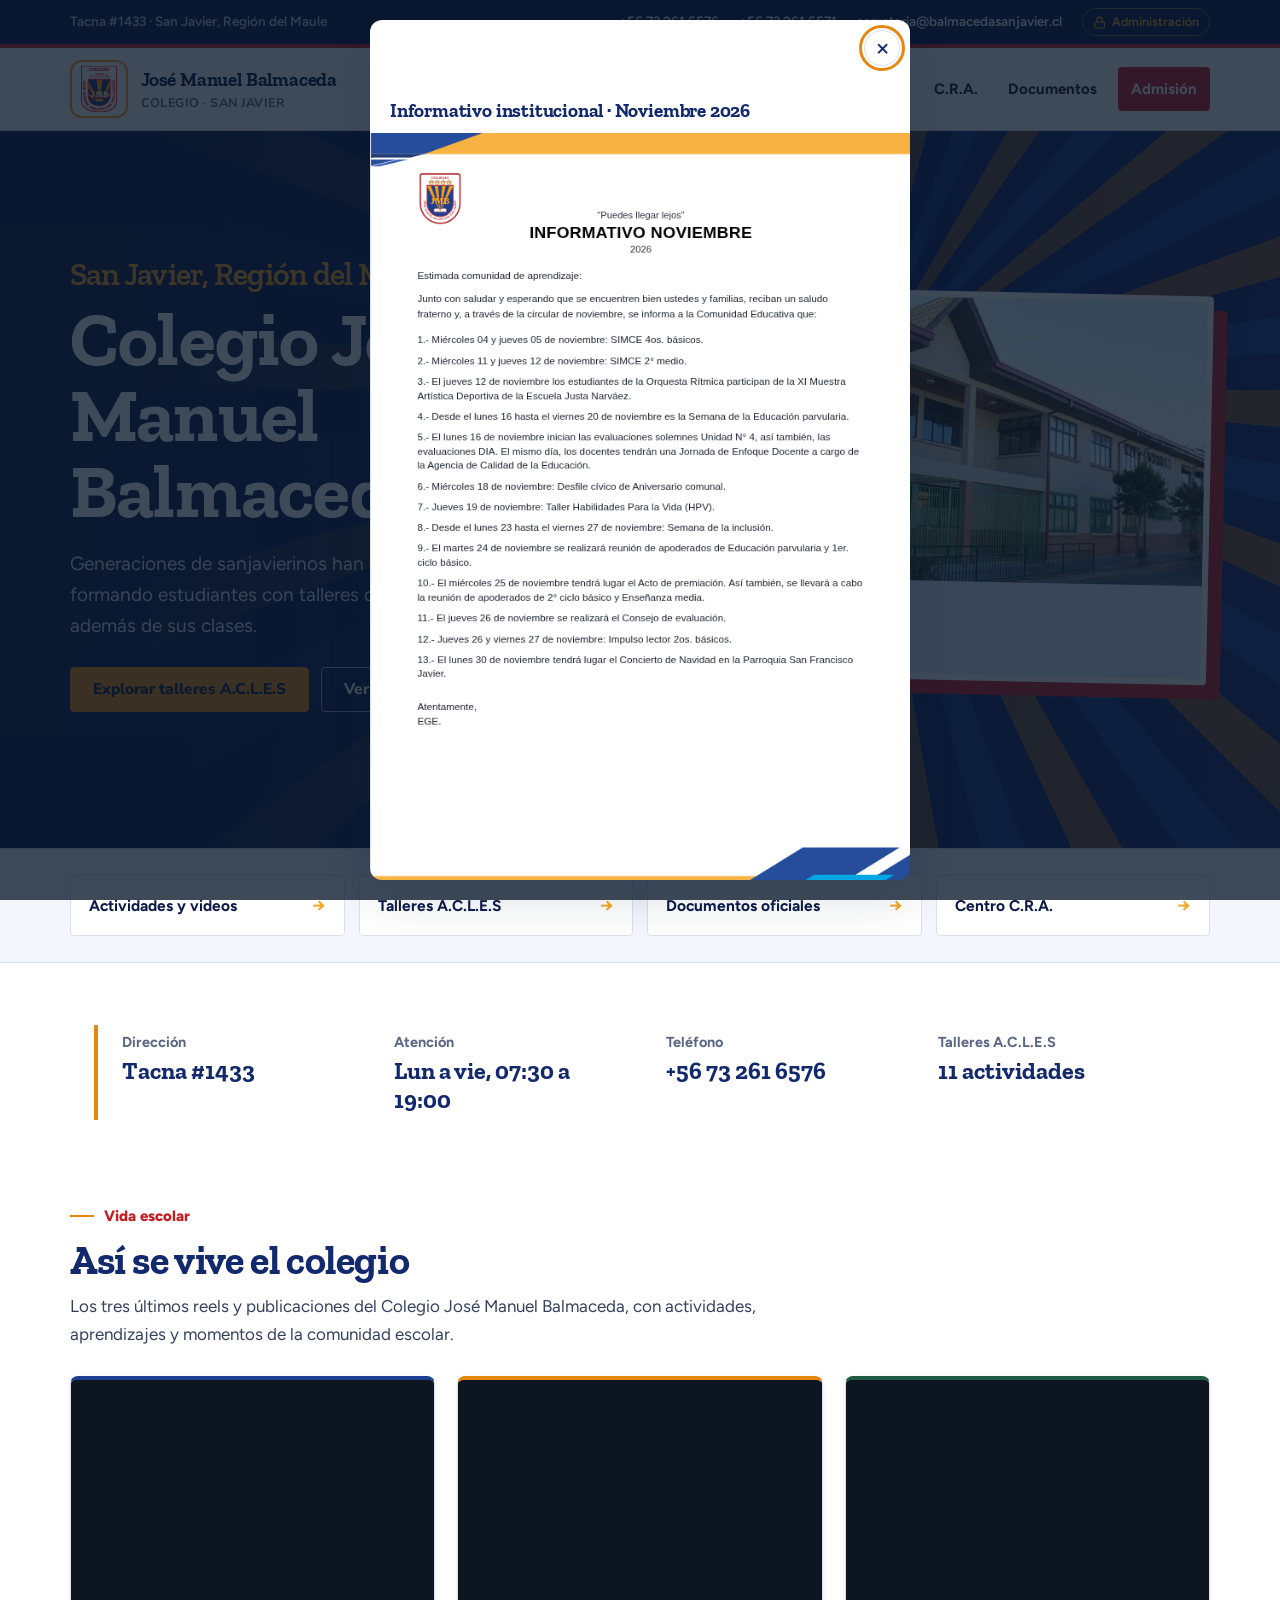
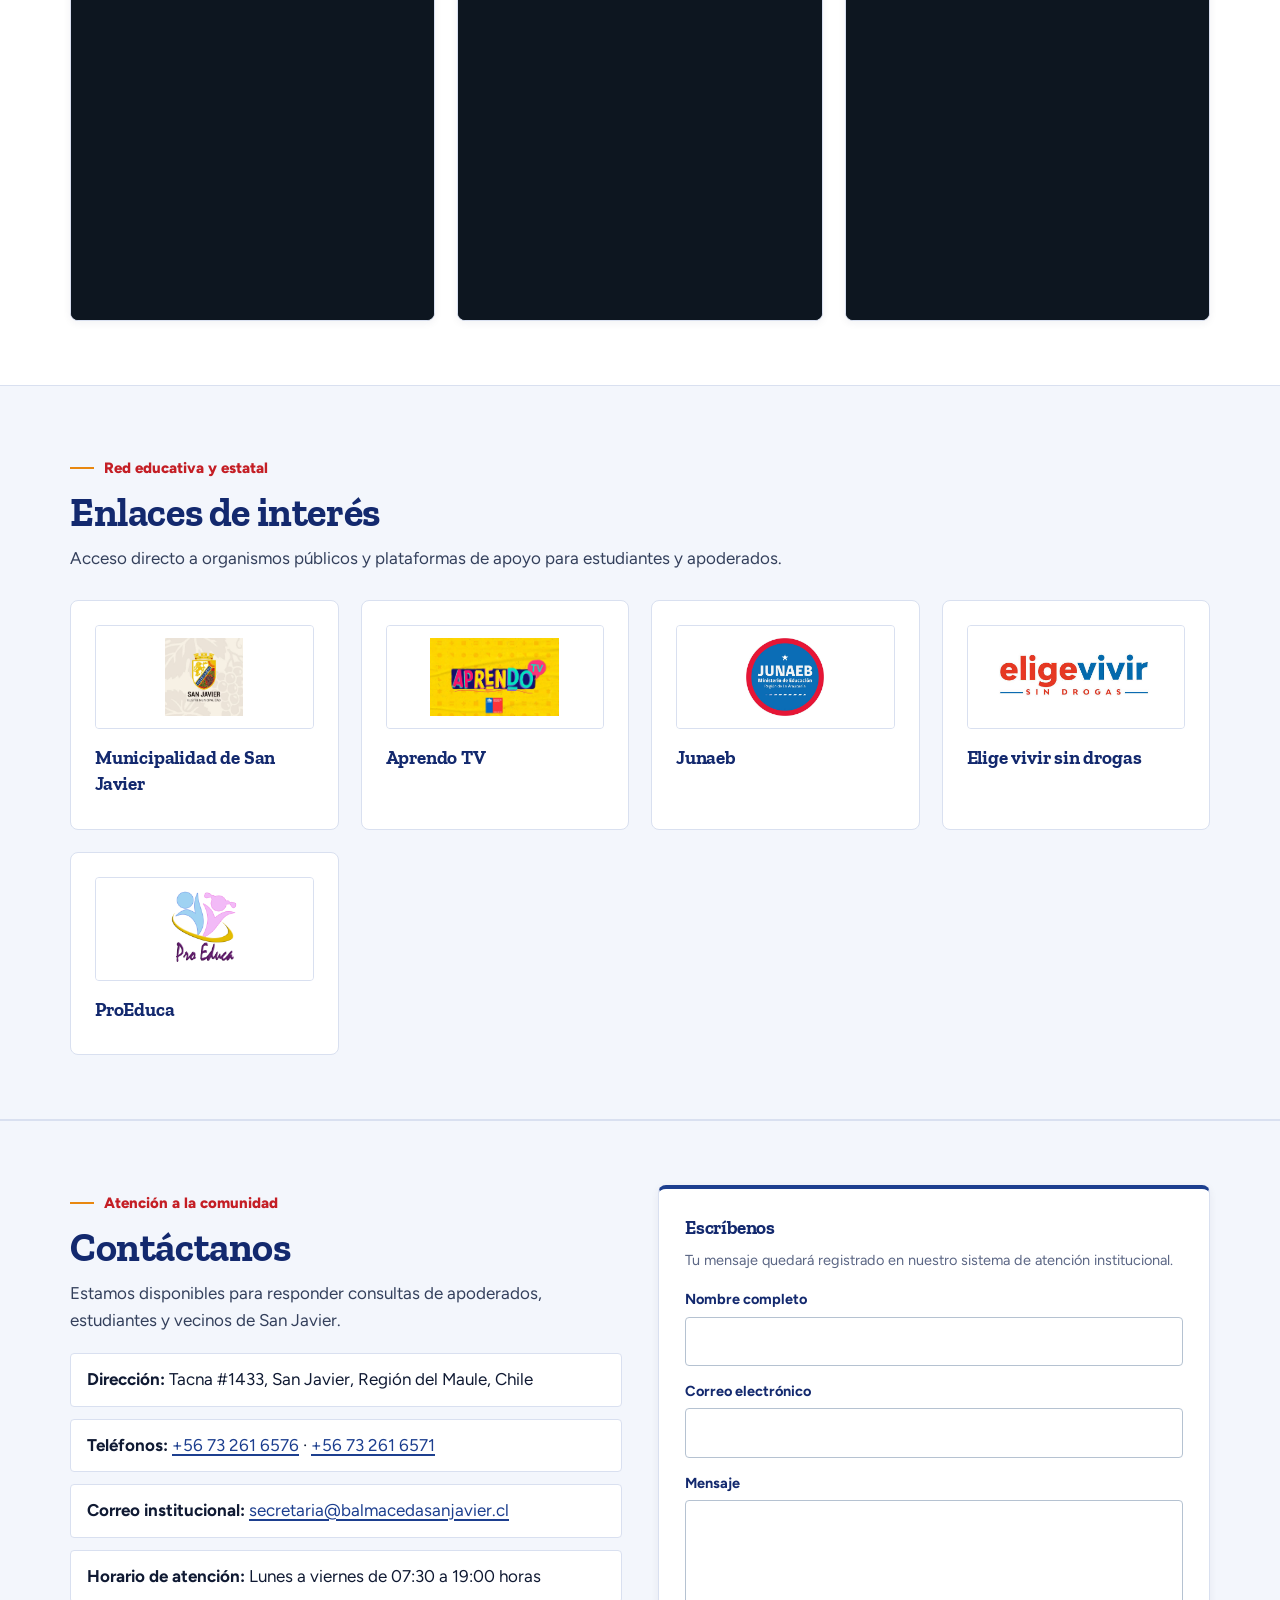
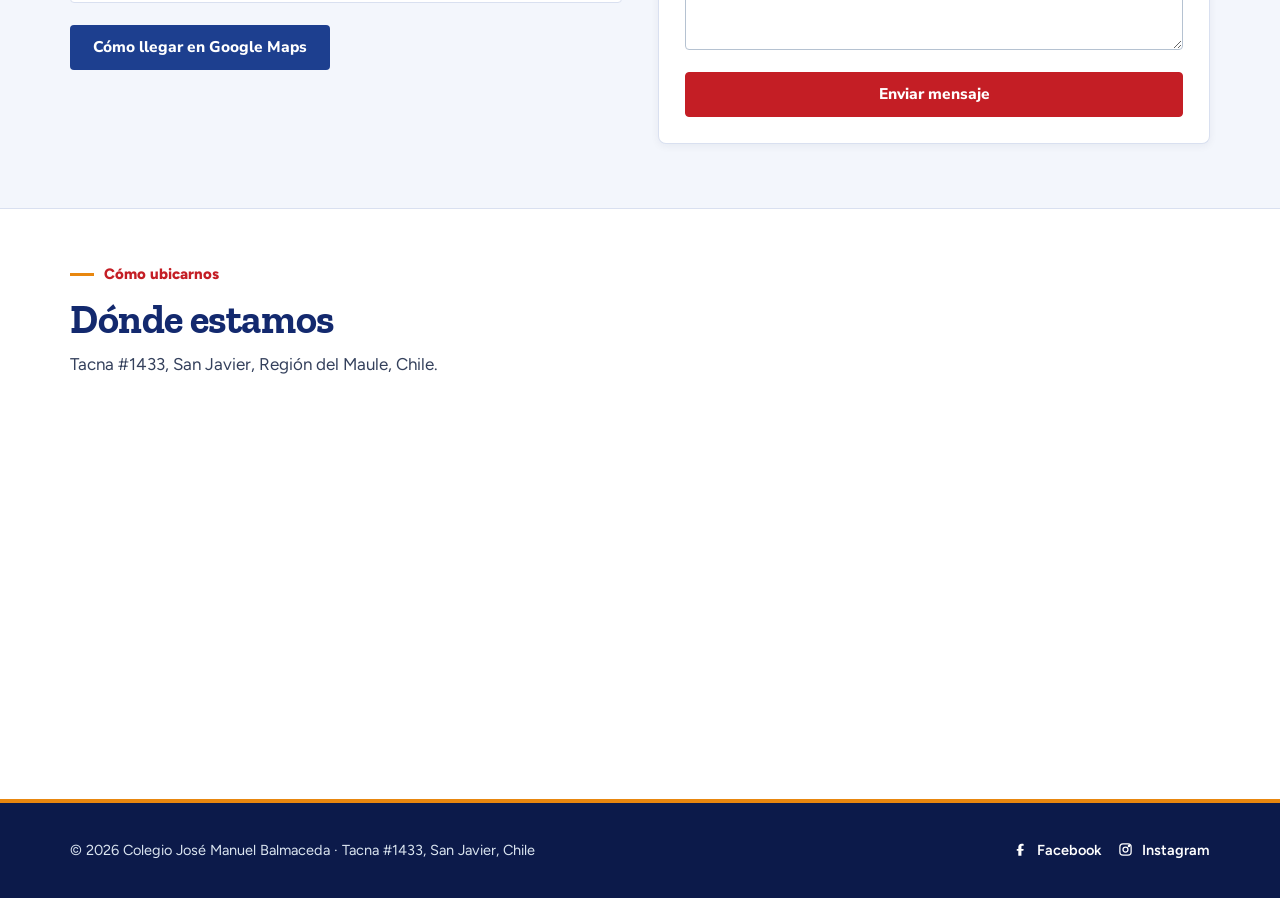
==== commit 7ec68a1a: "Actualizar sitio del Colegio Balmaceda" ====
--- a/index.html
+++ b/index.html
@@ -10,6 +10,7 @@
   <link rel="preconnect" href="https://fonts.gstatic.com" crossorigin>
   <link href="https://fonts.googleapis.com/css2?family=Merriweather:wght@700&family=Nunito+Sans:wght@400;600;700;800&display=swap" rel="stylesheet">
   <link rel="stylesheet" href="styles.css">
+  <link rel="stylesheet" href="diseno.css">
 </head>
 <body>
   <a class="skip" href="#contenido">Saltar al contenido</a>
@@ -48,7 +49,7 @@
               <li><a href="himno.html">Himno del colegio</a></li>
             </ul>
           </li>
-          <li><a href="nuestra-gente.html">Equipo de Gestión</a></li>
+          <li><a href="Equipo-de-Gestion.html">Equipo de Gestión</a></li>
           <li>
             <a href="talleres.html">Talleres (A.C.L.E.S)</a>
             <ul class="sub">
@@ -74,12 +75,11 @@
     </div>
   </header>
   <main id="contenido">
-    <section id="inicio" class="hero">
+    <section id="inicio" class="hero sol">
       <div class="wrap">
         <div>
-          <span class="section-kicker">Educación pública · San Javier</span>
-          <h1>Colegio José Manuel Balmaceda</h1>
-          <p>Una institución educativa con trayectoria en San Javier, reconocida por el Ministerio de Educación y comprometida con la formación integral de nuestros estudiantes.</p>
+          <h1><span>San Javier, Región del Maule</span>Colegio José Manuel Balmaceda</h1>
+          <p>Generaciones de sanjavierinos han aprendido aquí. Hoy seguimos formando estudiantes con talleres de deporte, arte y ciencia, además de sus clases.</p>
           <div class="botones">
             <a class="btn btn-primario" href="talleres.html">Explorar talleres A.C.L.E.S</a>
             <a class="btn btn-borde" href="#videos">Ver actividades e Instagram</a>
@@ -100,11 +100,20 @@
       </div>
     </section>
 
+    <section class="datos" aria-label="Datos del colegio">
+      <div class="wrap"><dl>
+        <div><dt>Dirección</dt><dd>Tacna #1433</dd></div>
+        <div><dt>Atención</dt><dd>Lun a vie, 07:30 a 19:00</dd></div>
+        <div><dt>Teléfono</dt><dd>+56 73 261 6576</dd></div>
+        <div><dt>Talleres A.C.L.E.S</dt><dd>11 actividades</dd></div>
+      </dl></div>
+    </section>
+
     <section id="videos">
       <div class="wrap">
         <div class="section-head">
           <span class="section-kicker">Vida escolar</span>
-          <h2>Últimas actividades en Instagram</h2>
+          <h2>Así se vive el colegio</h2>
           <p class="section-lead">Los tres últimos reels y publicaciones del Colegio José Manuel Balmaceda, con actividades, aprendizajes y momentos de la comunidad escolar.</p>
         </div>
 
@@ -243,7 +252,6 @@
           <svg width="15" height="15" viewBox="0 0 24 24" fill="none" stroke="currentColor" stroke-width="2" stroke-linecap="round" stroke-linejoin="round" aria-hidden="true" style="vertical-align:-2px;margin-right:5px"><rect x="3" y="3" width="18" height="18" rx="5"/><circle cx="12" cy="12" r="4"/><circle cx="17.5" cy="6.5" r="1"/></svg>
           Instagram
         </a>
-        <a href="admin.html">Modo administrador</a>
       </div>
     </div>
   </footer>
--- a/diseno.css
+++ b/diseno.css
@@ -0,0 +1,70 @@
+/* Rediseño 2026 · identidad tomada del escudo (sol naciente, azul, rojo, naranja) */
+@import url('https://fonts.googleapis.com/css2?family=Zilla+Slab:wght@600;700&family=Figtree:wght@400;500;700;800&display=swap');
+:root{
+  --navy-950:#0c1a4a; --navy-900:#13296e; --navy-800:#1d3f8f; --navy-700:#2a54b3;
+  --navy-100:#e6ecfa; --navy-50:#f3f6fc;
+  --gold-600:#b8650a; --gold-500:#e8870f; --gold-400:#f5a623; --gold-100:#fff1da;
+  --crimson-700:#c41e25; --crimson-100:#fdeaea;
+  --ink-900:#101a33; --ink-700:#34405c; --ink-500:#5b6684; --border:#d9e0f0;
+  --radius-sm:4px; --radius-md:8px; --radius-lg:12px;
+}
+body{font-family:'Figtree',system-ui,sans-serif;font-size:17px;background:#fff}
+h1,h2,h3,.marca{font-family:'Zilla Slab',Georgia,serif;letter-spacing:-.01em}
+h2{font-size:clamp(28px,4vw,40px);line-height:1.12}
+.section-lead,main p{max-width:68ch}
+
+/* Barra superior: franja tricolor del escudo */
+.top{background:var(--navy-950);border-bottom:4px solid var(--crimson-700)}
+header{background:#fff;border-bottom:1px solid var(--border);box-shadow:none}
+.marca{color:var(--navy-950)}
+.menu>li>a{font-weight:700}
+.menu>li>a.activo{color:var(--crimson-700);box-shadow:inset 0 -3px 0 var(--gold-500)}
+.menu>li>a.destacado{background:var(--crimson-700);color:#fff;border-radius:var(--radius-sm)}
+.menu>li>a.destacado:hover{background:var(--navy-900)}
+
+/* Portada: sol naciente */
+.hero.sol{position:relative;overflow:hidden;color:#fff;background:var(--navy-900);isolation:isolate}
+.hero.sol::before{content:"";position:absolute;z-index:-1;left:-8%;bottom:-70%;width:150%;aspect-ratio:1;
+  background:repeating-conic-gradient(from -90deg at 50% 50%,var(--gold-500) 0 5deg,transparent 5deg 10deg,var(--navy-700) 10deg 15deg,transparent 15deg 20deg);
+  -webkit-mask:radial-gradient(circle at 50% 50%,#000 0 38%,transparent 62%);mask:radial-gradient(circle at 50% 50%,#000 0 38%,transparent 62%);
+  opacity:.55;border-radius:50%}
+.hero.sol::after{content:"";position:absolute;z-index:-1;inset:0;background:linear-gradient(100deg,var(--navy-950) 8%,rgba(12,26,74,.35) 60%,transparent)}
+.hero.sol .wrap{display:grid;grid-template-columns:1.05fr .95fr;gap:48px;align-items:center;padding-block:72px 84px}
+.hero.sol h1{font-size:clamp(40px,6.4vw,76px);line-height:1;margin:0 0 20px;color:#fff}
+.hero.sol h1 span{display:block;font-size:.42em;font-weight:600;color:var(--gold-400);margin-bottom:10px}
+.hero.sol p{font-size:19px;color:#dfe7fb}
+.hero.sol .hero-frame{margin:0;border:6px solid #fff;border-radius:var(--radius-sm);box-shadow:14px 14px 0 var(--crimson-700);transform:rotate(1.2deg)}
+.hero.sol .hero-frame img{display:block;width:100%;height:auto}
+.hero.sol .btn-primario{background:var(--gold-500);color:var(--navy-950);border-color:var(--gold-500)}
+.hero.sol .btn-primario:hover{background:#fff}
+.hero.sol .btn-borde{background:transparent;color:#fff;border-color:rgba(255,255,255,.6)}
+.hero.sol .btn-borde:hover{background:#fff;color:var(--navy-950);border-color:#fff}
+
+/* Accesos rápidos */
+.explora{background:var(--navy-50);border-bottom:1px solid var(--border)}
+.explora-link{border-radius:var(--radius-sm);border:1px solid var(--border);background:#fff;font-weight:700;color:var(--navy-950)}
+.explora-link:hover{border-color:var(--crimson-700);color:var(--crimson-700)}
+
+/* Datos útiles del día a día */
+.datos{background:#fff;padding:56px 0 8px}
+.datos dl{display:grid;grid-template-columns:repeat(auto-fit,minmax(210px,1fr));gap:0;margin:0;border-left:4px solid var(--gold-500)}
+.datos div{padding:6px 24px}
+.datos dt{font-size:14.5px;color:var(--ink-500);font-weight:700}
+.datos dd{margin:2px 0 0;font:700 24px/1.2 'Zilla Slab',serif;color:var(--navy-900)}
+
+section.alt{background:var(--navy-50)}
+.section-kicker{color:var(--crimson-700);text-transform:none;letter-spacing:0;font-size:15px;font-weight:800}
+.card{border-radius:var(--radius-md);box-shadow:none;border:1px solid var(--border)}
+.card:hover{border-color:var(--navy-800);transform:none}
+.btn{border-radius:var(--radius-sm);font-weight:800}
+.btn-acento{background:var(--crimson-700);border-color:var(--crimson-700);color:#fff}
+.btn-acento:hover{background:var(--navy-900)}
+footer{background:var(--navy-950);border-top:4px solid var(--gold-500)}
+a:focus-visible,button:focus-visible,input:focus-visible,textarea:focus-visible{outline:3px solid var(--gold-500);outline-offset:2px}
+
+@media (max-width:820px){
+  .hero.sol .wrap{grid-template-columns:1fr;padding-block:48px 56px;gap:36px}
+  .hero.sol .hero-frame{transform:none;box-shadow:8px 8px 0 var(--crimson-700)}
+  .hero.sol::before{left:-40%;bottom:-30%;width:200%}
+}
+@media (prefers-reduced-motion:reduce){html{scroll-behavior:auto}}
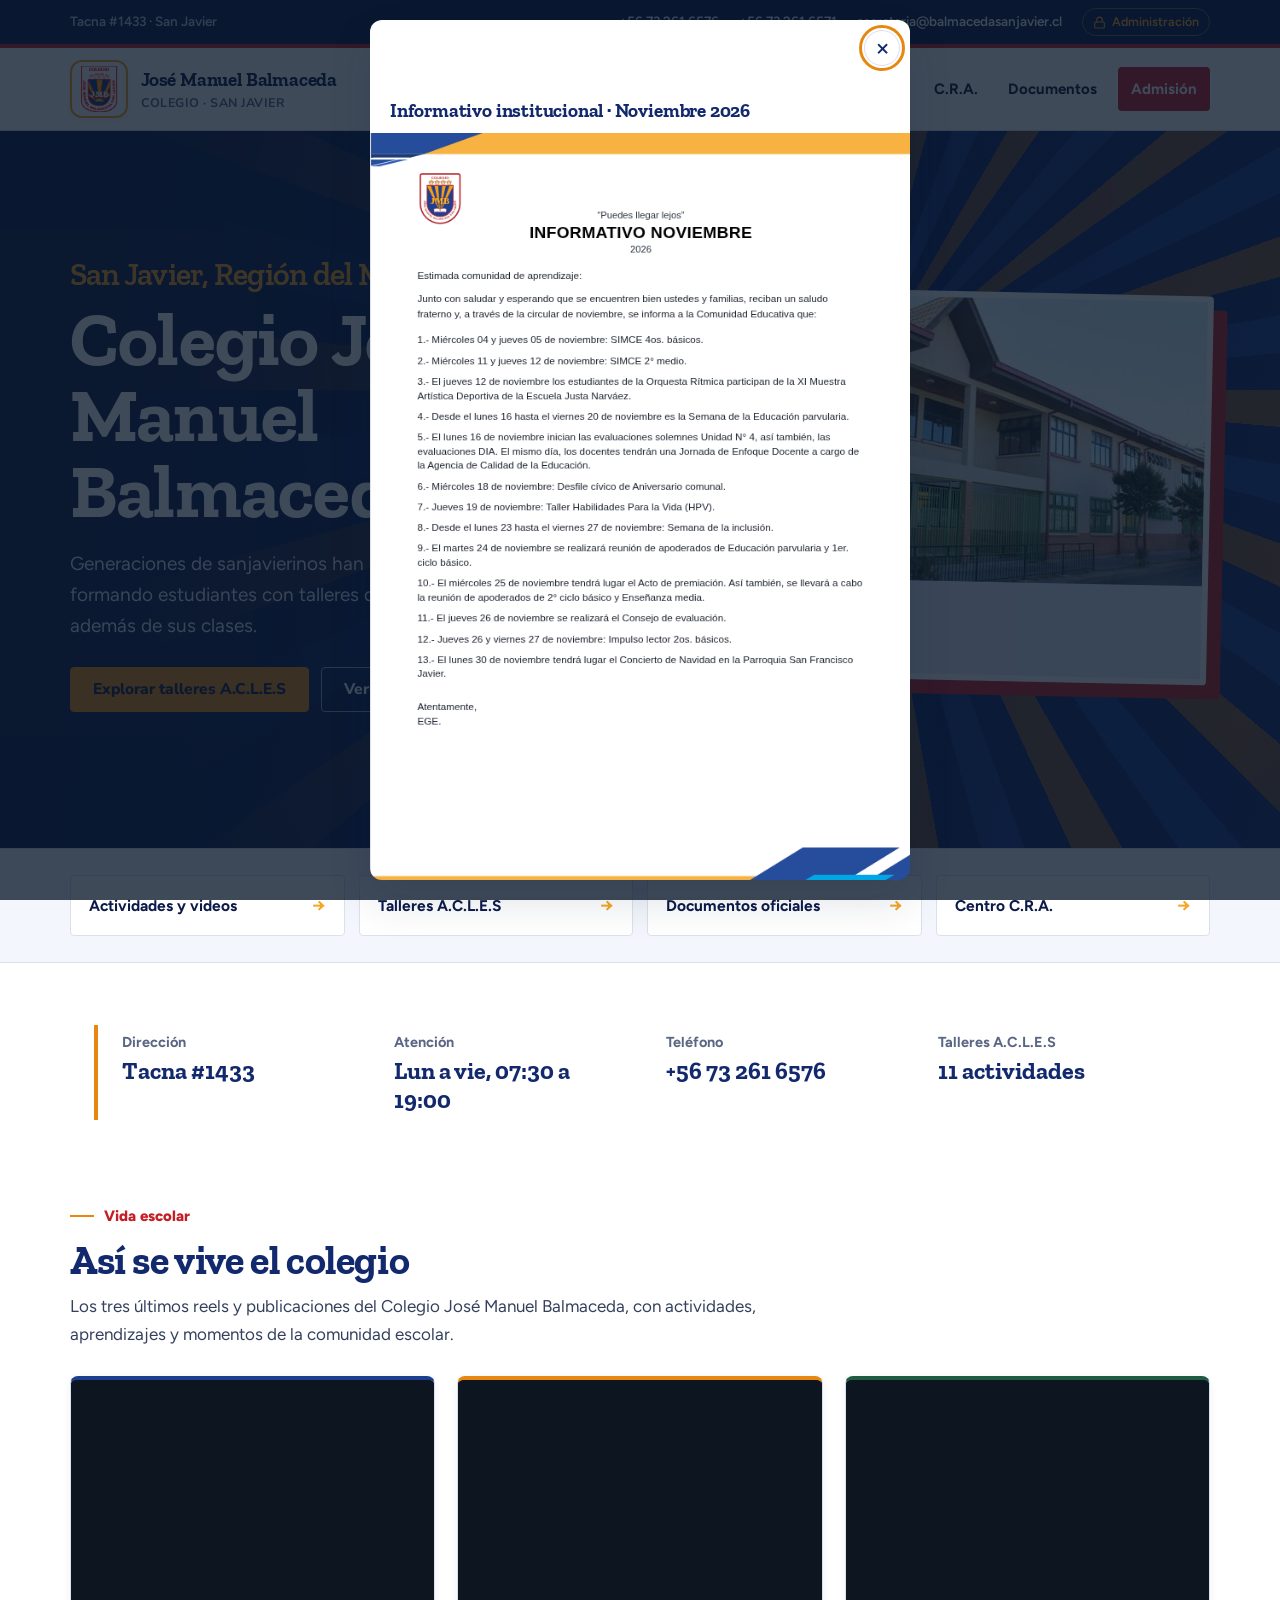
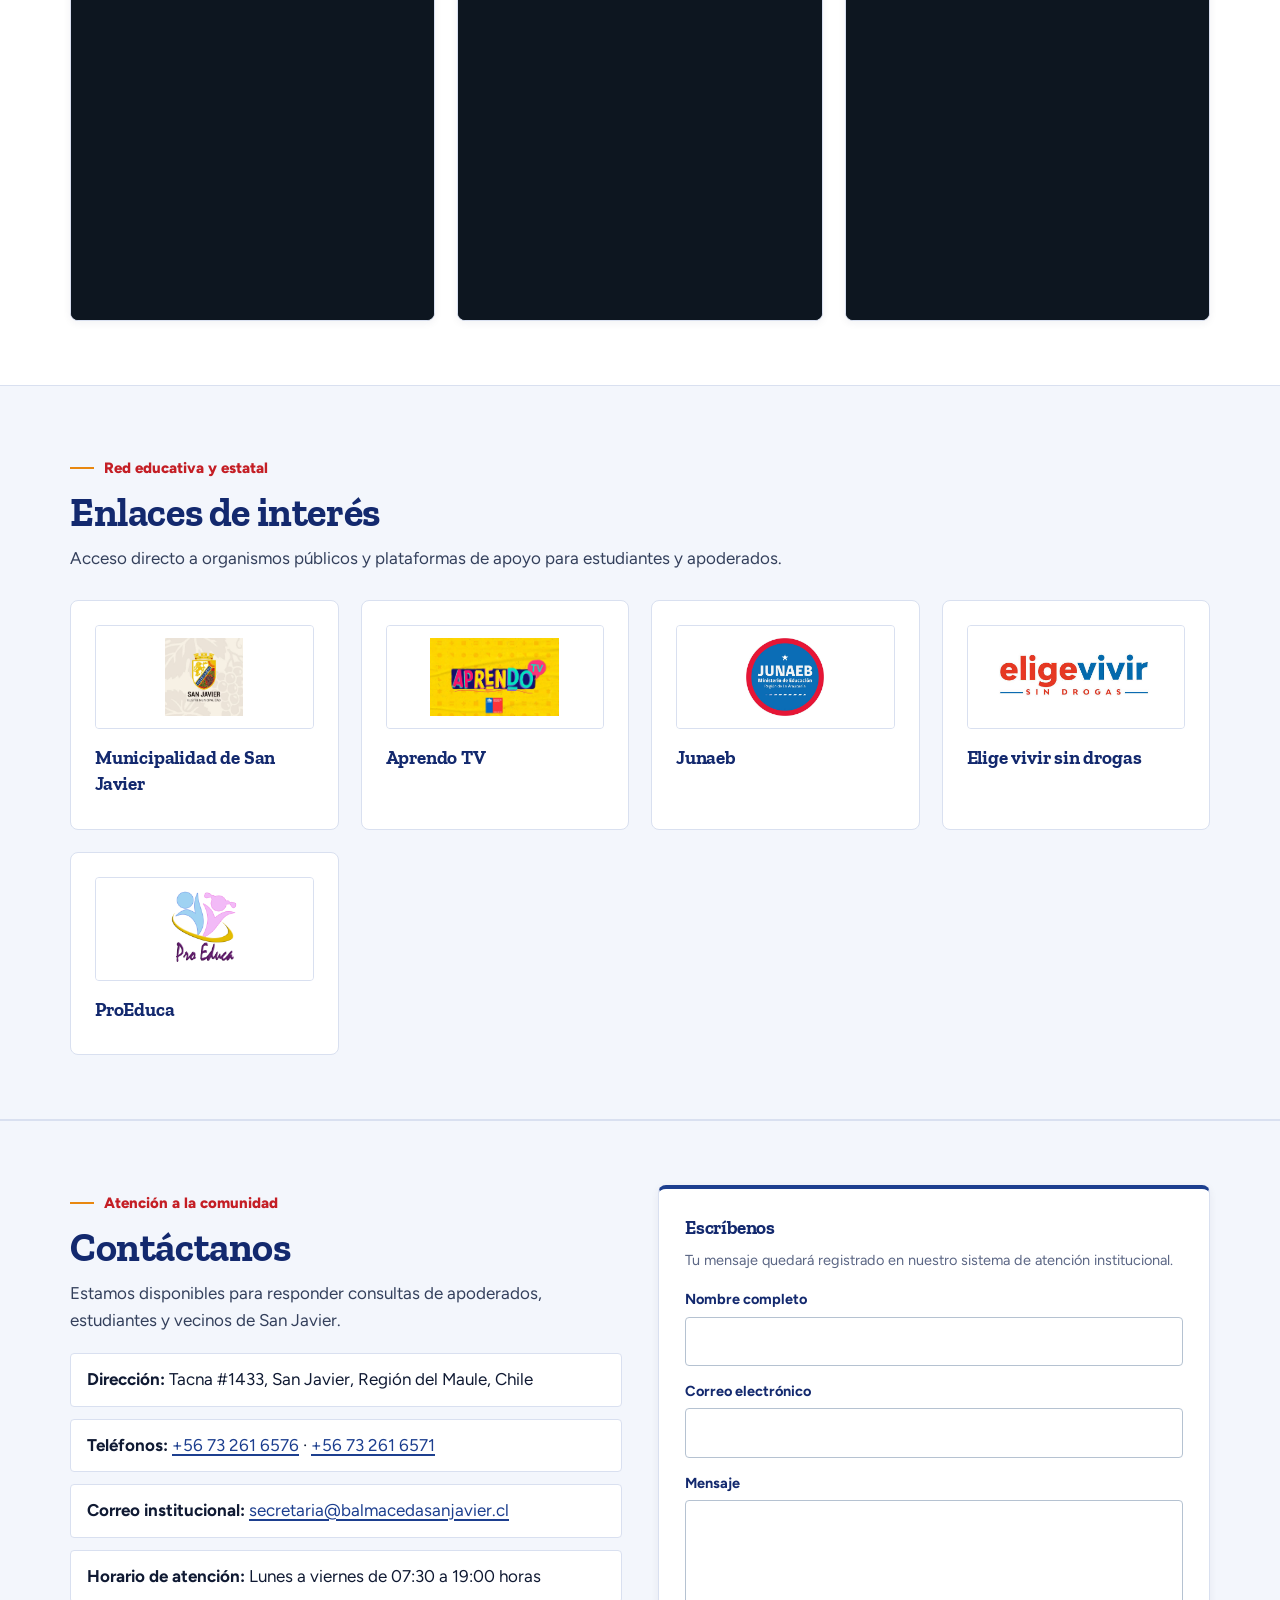
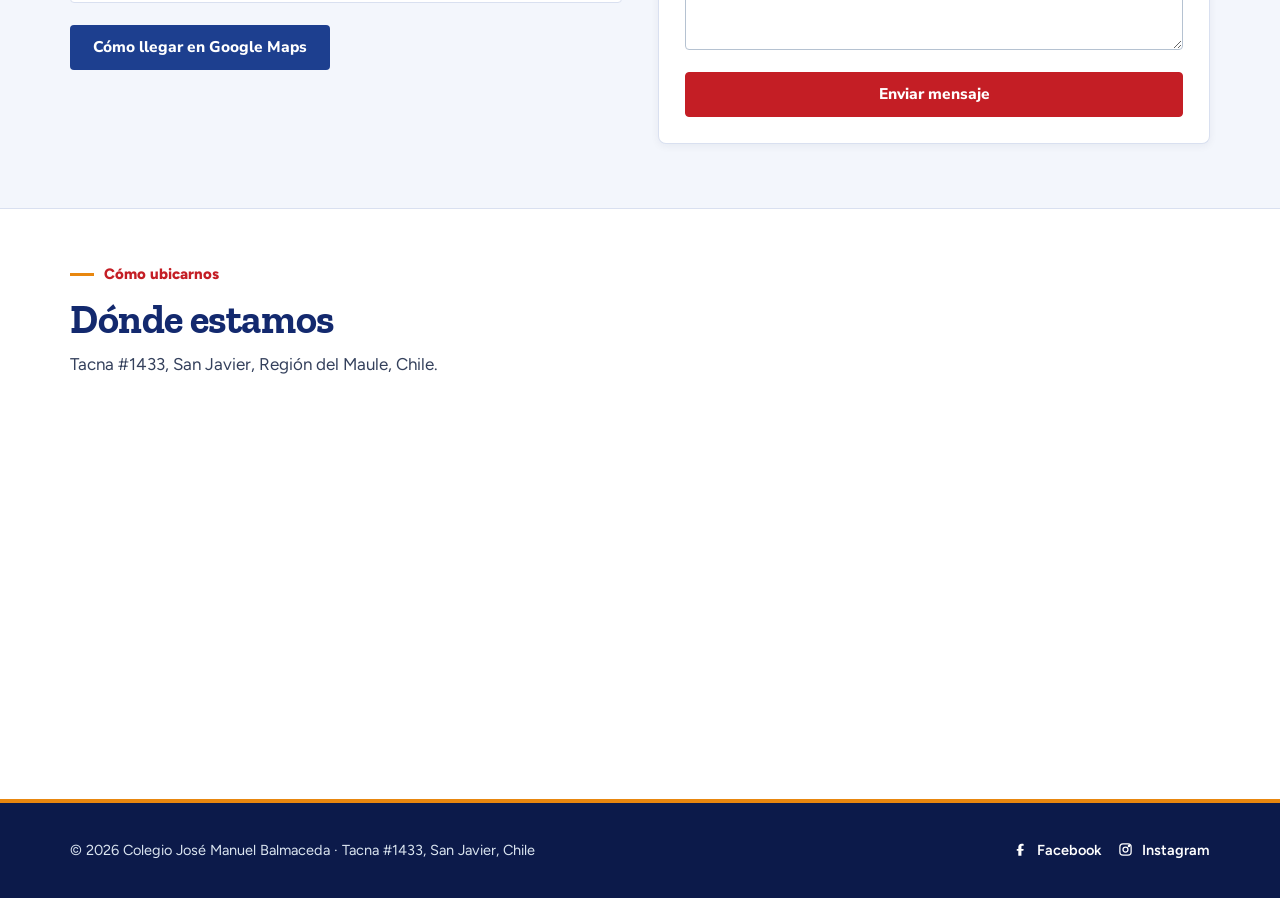
==== commit 86dd44c3: "prueba" ====
--- a/index.html
+++ b/index.html
@@ -11,12 +11,14 @@
   <link href="https://fonts.googleapis.com/css2?family=Merriweather:wght@700&family=Nunito+Sans:wght@400;600;700;800&display=swap" rel="stylesheet">
   <link rel="stylesheet" href="styles.css">
   <link rel="stylesheet" href="diseno.css">
+  <link rel="icon" type="image/jpeg" href="./imagenes/logo.jpeg">
+  <link rel="shortcut icon" type="image/jpeg" href="./imagenes/logo.jpeg">
 </head>
 <body>
   <a class="skip" href="#contenido">Saltar al contenido</a>
   <div class="top">
     <div class="wrap">
-      <span class="top-location">Tacna #1433 · San Javier, Región del Maule</span>
+      <span class="top-location">Tacna #1433 · San Javier</span>
       <div class="top-links">
         <a href="tel:+56732616576">+56 73 261 6576</a>
         <a href="tel:+56732616571">+56 73 261 6571</a>
--- a/styles.css
+++ b/styles.css
@@ -973,6 +973,16 @@
   object-fit: contain;
 }
 
+.gallery--single {
+  grid-template-columns: minmax(0, 1fr);
+}
+
+.photo.hymn-sheet video {
+  display: block;
+  width: 100%;
+  height: auto;
+}
+
 .photo figcaption {
   padding: 11px 14px;
   color: var(--ink-700);
@@ -2004,3 +2014,49 @@
     font-size: 13.5px;
   }
 }
+
+/* Nueva sección para el reproductor de himnos */
+.hymn-player {
+  position: relative;
+  background: #000;
+}
+
+.hymn-play {
+  position: absolute;
+  left: 50%;
+  bottom: 58px;
+  transform: translateX(-50%);
+  display: inline-flex;
+  align-items: center;
+  gap: 9px;
+  min-height: 44px;
+  padding: 10px 18px;
+  border: 2px solid #fff;
+  border-radius: 999px;
+  background: rgba(9, 35, 56, 0.94);
+  color: #fff;
+  font: 800 15px 'Nunito Sans', sans-serif;
+  cursor: pointer;
+  box-shadow: 0 8px 24px rgba(0, 0, 0, 0.35);
+  z-index: 2;
+}
+
+.hymn-play span {
+  display: grid;
+  width: 24px;
+  height: 24px;
+  place-items: center;
+  border-radius: 50%;
+  background: #f2c14e;
+  color: #0b2436;
+  font-size: 12px;
+}
+
+.hymn-play:hover,
+.hymn-play:focus-visible {
+  background: #397458;
+}
+
+.hymn-player.is-playing .hymn-play {
+  display: none;
+}
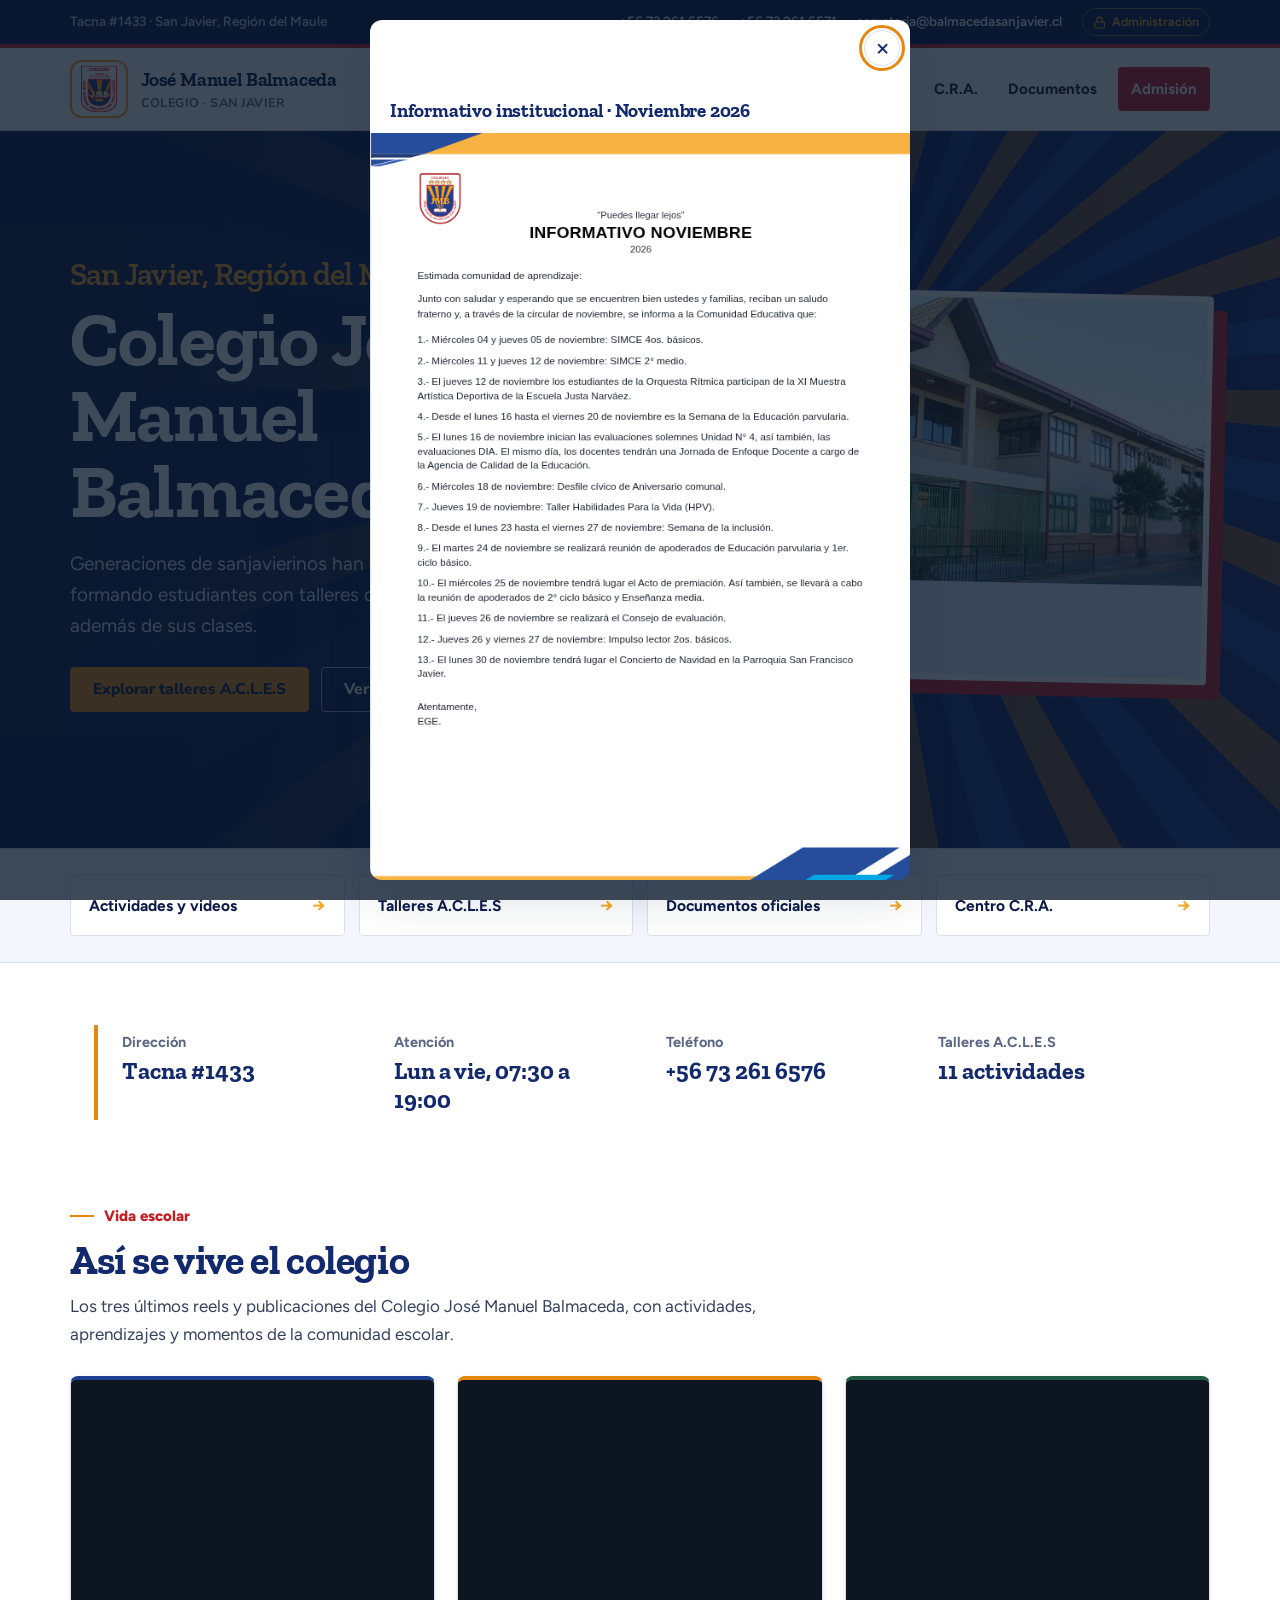
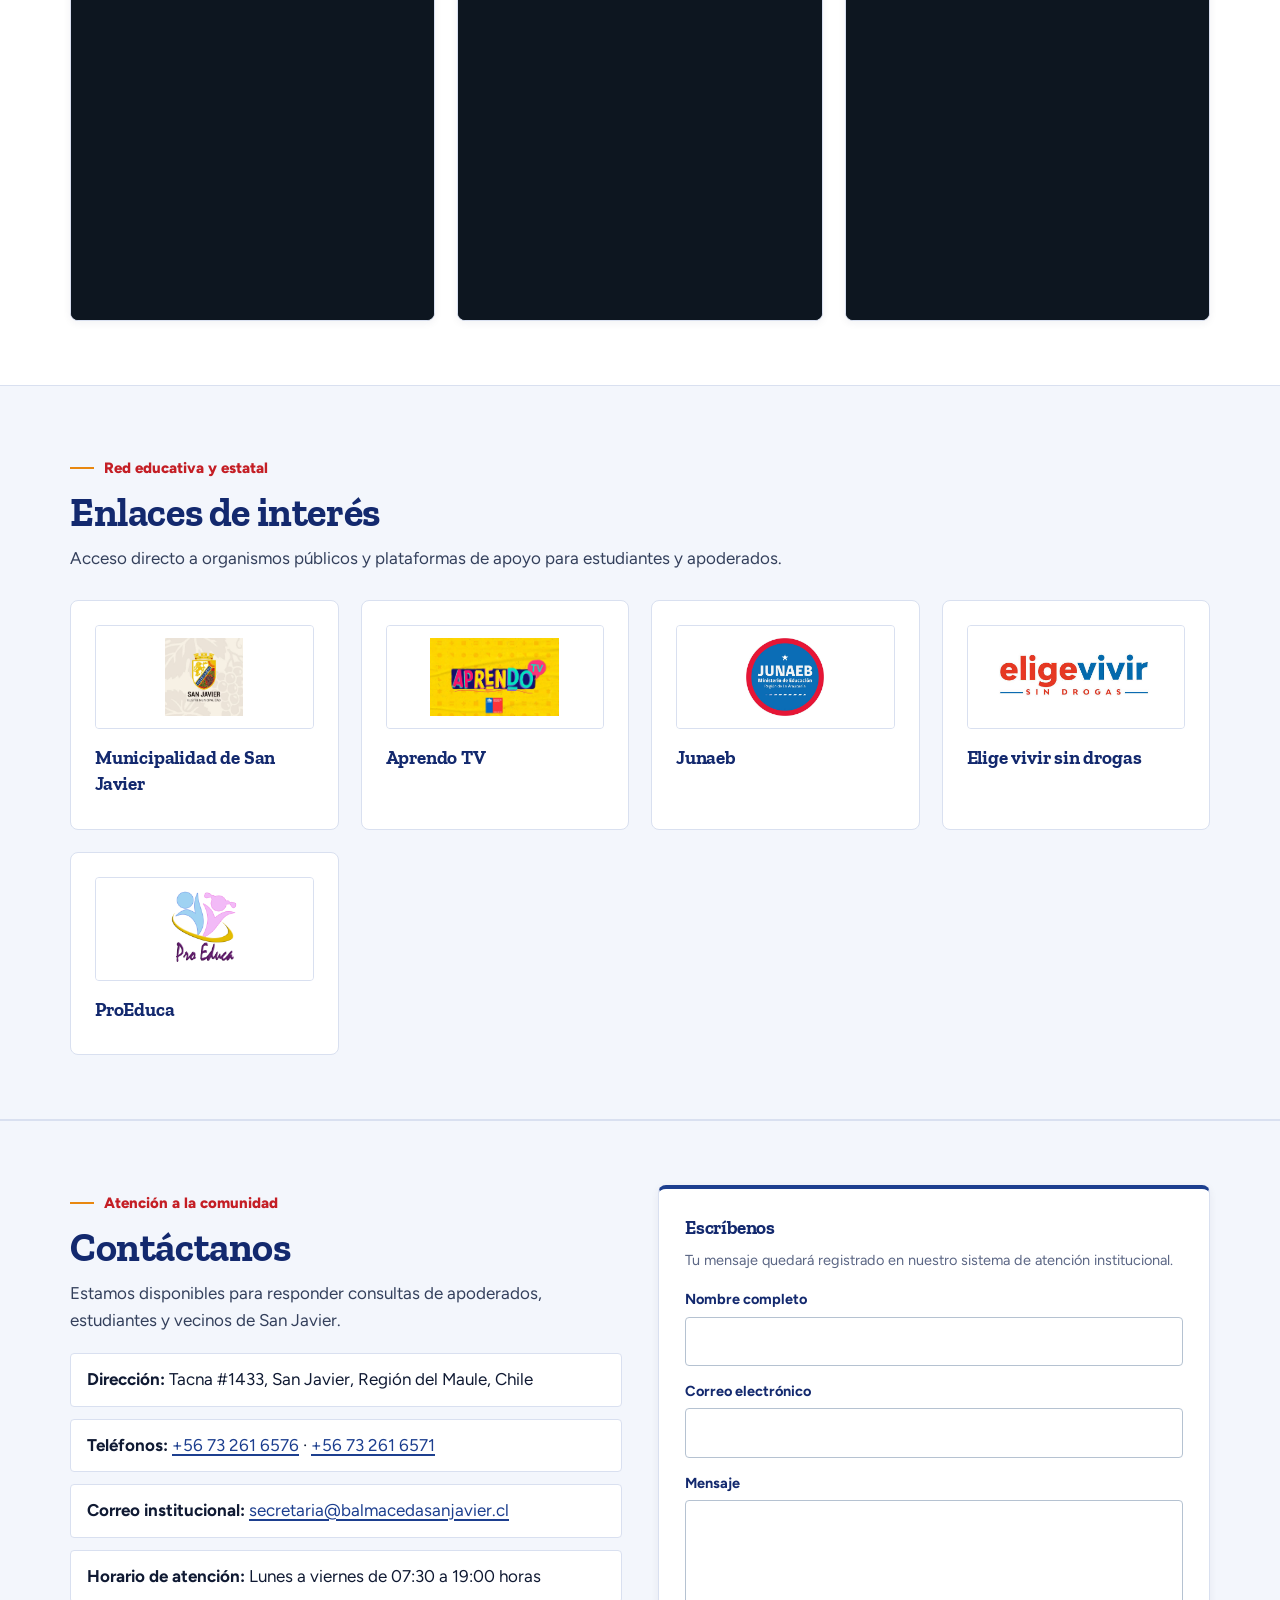
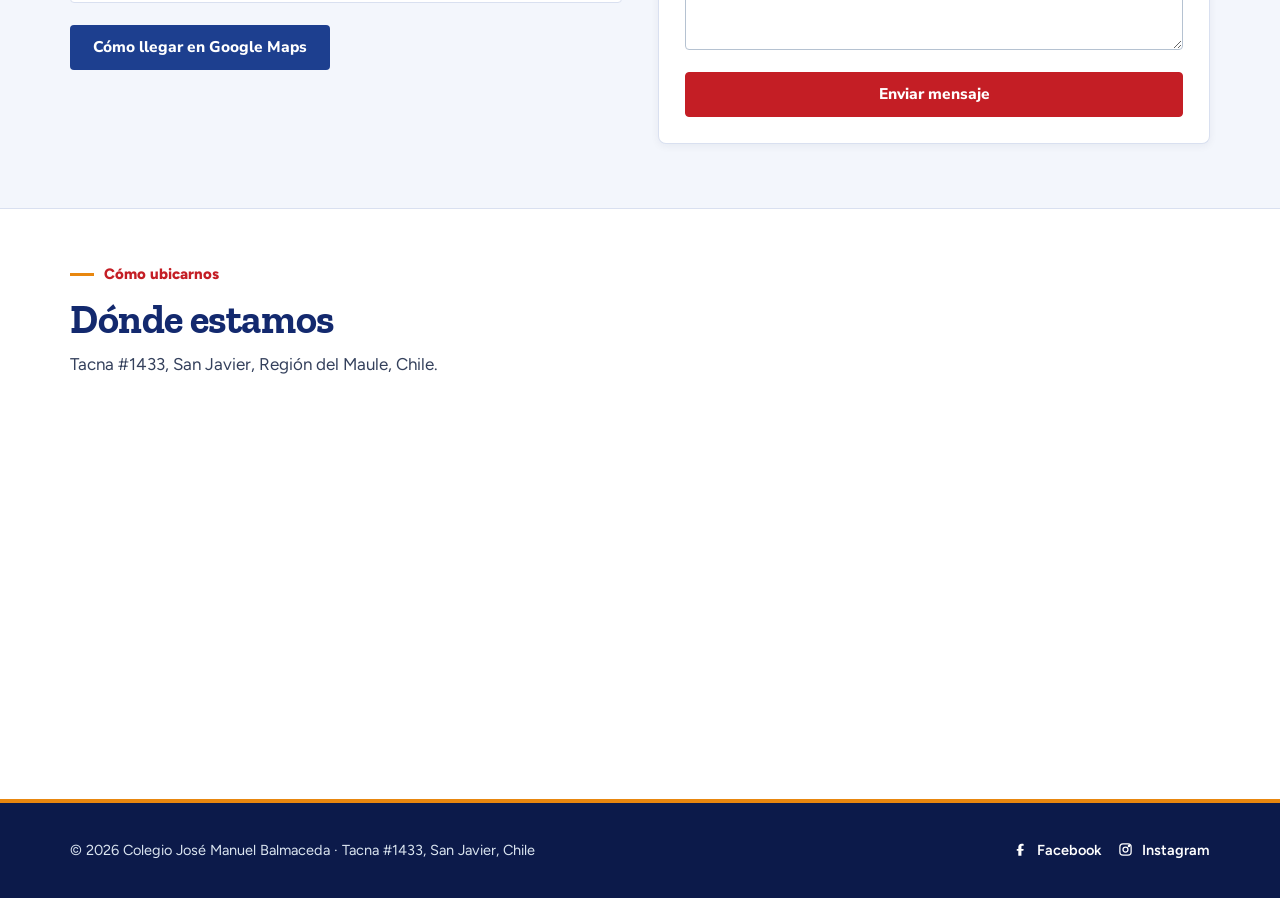
==== commit b4199194: "prueba 2" ====
--- a/index.html
+++ b/index.html
@@ -18,7 +18,7 @@
   <a class="skip" href="#contenido">Saltar al contenido</a>
   <div class="top">
     <div class="wrap">
-      <span class="top-location">Tacna #1433 · San Javier</span>
+      <span class="top-location">Tacna #1433 · San Javier, Región del Maule</span>
       <div class="top-links">
         <a href="tel:+56732616576">+56 73 261 6576</a>
         <a href="tel:+56732616571">+56 73 261 6571</a>
